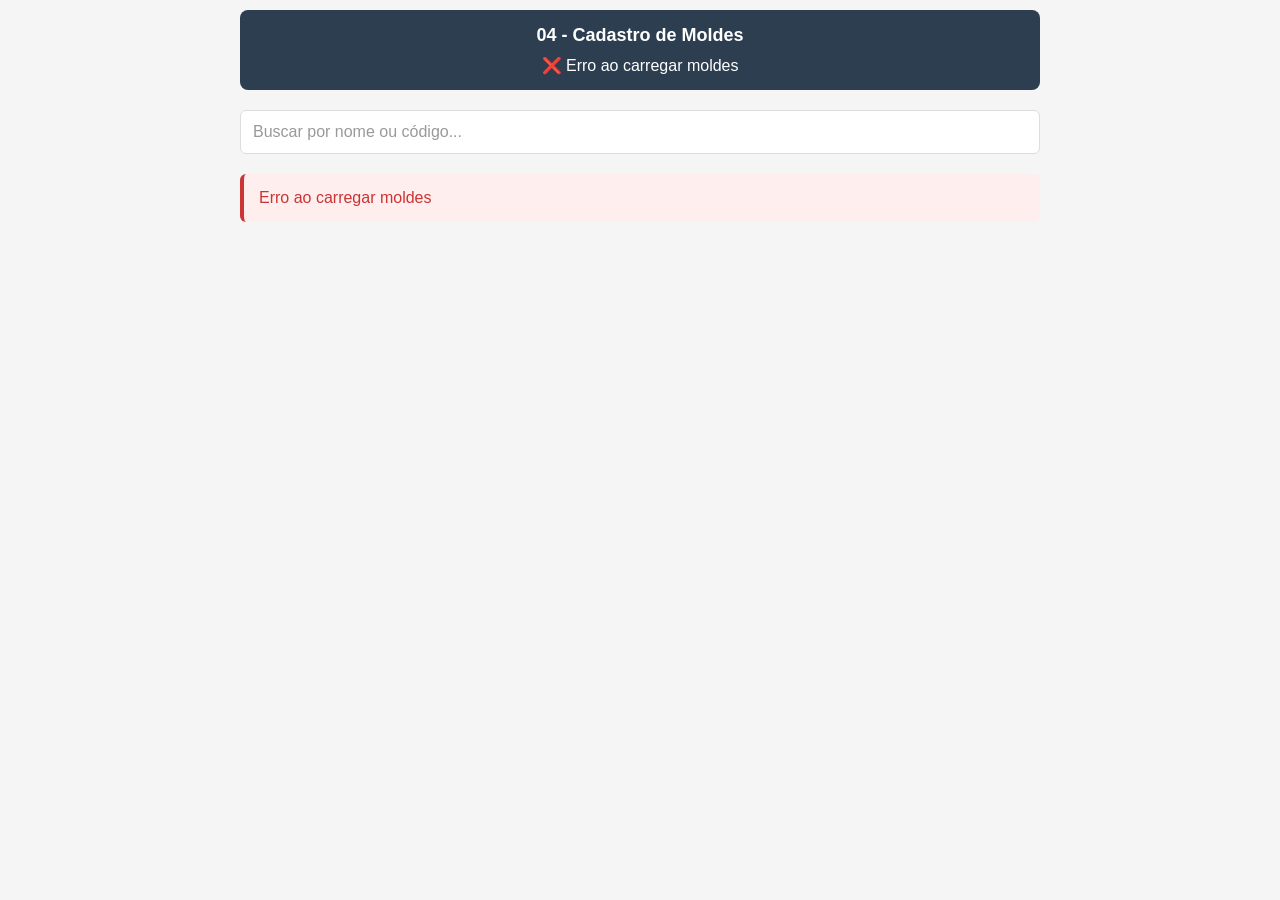
==== frontend/tela-04.html @ 71c49276 "Tela 04 adcionada e trabalhando com API" ====
<!DOCTYPE html>
<html lang="pt-BR">
<head>
    <meta charset="UTF-8">
    <meta name="viewport" content="width=device-width, initial-scale=1.0">
    <title>04 - Cadastro de Moldes</title>
    <style>
        * {
            margin: 0;
            padding: 0;
            box-sizing: border-box;
        }

        body {
            font-family: -apple-system, BlinkMacSystemFont, 'Segoe UI', Roboto, sans-serif;
            background: #f5f5f5;
            padding: 10px;
            color: #333;
        }

        .container {
            max-width: 800px;
            margin: 0 auto;
        }

        .header {
            background: #2c3e50;
            color: white;
            padding: 15px;
            border-radius: 8px;
            margin-bottom: 20px;
            text-align: center;
        }

        .header h1 {
            font-size: 18px;
            margin-bottom: 10px;
        }

        /* ===== BUSCA ===== */
        .search-box {
            margin-bottom: 20px;
        }

        .search-box input {
            width: 100%;
            padding: 12px;
            font-size: 16px;
            border: 1px solid #ddd;
            border-radius: 6px;
            background: white;
        }

        .search-box input::placeholder {
            color: #999;
        }

        /* ===== LISTA DE MOLDES ===== */
        #lista {
            display: block;
        }

        .molde-item {
            background: white;
            border-left: 4px solid #3498db;
            padding: 15px;
            margin-bottom: 10px;
            border-radius: 6px;
            cursor: pointer;
            transition: box-shadow 0.2s, background 0.2s;
            display: flex;
            justify-content: space-between;
            align-items: center;
        }

        .molde-item:active {
            background: #f9f9f9;
        }

        .molde-item.cadastrado {
            border-left-color: #27ae60;
            background: #f0fdf4;
        }

        .molde-item.nao-cadastrado {
            border-left-color: #e74c3c;
            background: #fef2f2;
        }

        .molde-info {
            flex: 1;
        }

        .molde-nome {
            font-weight: 600;
            font-size: 16px;
            margin-bottom: 4px;
        }

        .molde-codigo {
            font-size: 12px;
            color: #666;
        }

        .molde-status {
            font-size: 24px;
            margin-left: 10px;
        }

        .molde-item.cadastrado .molde-status::after {
            content: '✓';
            color: #27ae60;
        }

        .molde-item.nao-cadastrado .molde-status::after {
            content: '○';
            color: #e74c3c;
        }

        /* ===== FORMULÁRIO ===== */
        #formulario {
            display: none;
            background: white;
            padding: 20px;
            border-radius: 8px;
            box-shadow: 0 2px 10px rgba(0, 0, 0, 0.1);
        }

        #formulario.ativo {
            display: block;
        }

        #lista.oculto {
            display: none;
        }

        .form-header {
            display: flex;
            justify-content: space-between;
            align-items: center;
            margin-bottom: 20px;
            padding-bottom: 15px;
            border-bottom: 1px solid #eee;
        }

        .form-header h2 {
            font-size: 18px;
            color: #2c3e50;
        }

        .btn-voltar {
            background: none;
            border: none;
            font-size: 24px;
            cursor: pointer;
            color: #666;
        }

        .form-group {
            margin-bottom: 20px;
        }

        .form-group label {
            display: block;
            font-weight: 600;
            margin-bottom: 8px;
            color: #2c3e50;
        }

        .form-group input {
            width: 100%;
            padding: 12px;
            font-size: 16px;
            border: 1px solid #ddd;
            border-radius: 6px;
            background: #fafafa;
        }

        .form-group input:focus {
            outline: none;
            border-color: #3498db;
            background: white;
        }

        .form-actions {
            display: flex;
            gap: 10px;
            margin-top: 25px;
        }

        .btn {
            flex: 1;
            padding: 14px;
            font-size: 16px;
            border: none;
            border-radius: 6px;
            cursor: pointer;
            font-weight: 600;
            transition: background 0.2s;
        }

        .btn-salvar {
            background: #27ae60;
            color: white;
        }

        .btn-salvar:active {
            background: #229954;
        }

        .btn-cancelar {
            background: #ecf0f1;
            color: #666;
        }

        .btn-cancelar:active {
            background: #d5dbdb;
        }

        /* ===== LOADING / ERRO ===== */
        .loading {
            text-align: center;
            padding: 40px 20px;
            color: #666;
        }

        .erro {
            background: #fee;
            color: #c33;
            padding: 15px;
            border-radius: 6px;
            margin-bottom: 20px;
            border-left: 4px solid #c33;
        }

        /* ===== RESPONSIVO ===== */
        @media (min-width: 600px) {
            .molde-item {
                padding: 20px;
            }

            .form-group input {
                font-size: 16px;
            }

            .btn {
                padding: 16px;
            }
        }
    </style>
</head>
<body>
    <div class="container">
        <div class="header">
            <h1>04 - Cadastro de Moldes</h1>
            <p id="status-texto">Carregando moldes...</p>
        </div>

        <!-- BUSCA -->
        <div class="search-box">
            <input
                type="text"
                id="busca"
                placeholder="Buscar por nome ou código..."
                autocomplete="off"
            >
        </div>

        <!-- LISTA -->
        <div id="lista"></div>

        <!-- FORMULÁRIO -->
        <div id="formulario">
            <div class="form-header">
                <h2 id="form-titulo">Editar Molde</h2>
                <button class="btn-voltar" id="btn-voltar">←</button>
            </div>

            <form id="form-molde">
                <div class="form-group">
                    <label for="unidades">Unidades Disponíveis</label>
                    <input
                        type="number"
                        id="unidades"
                        name="unidades_disponiveis"
                        required
                    >
                </div>

                <div class="form-group">
                    <label for="pecas">Peças por Enchimento</label>
                    <input
                        type="number"
                        id="pecas"
                        name="pecas_por_enchimento"
                        required
                    >
                </div>

                <div class="form-group">
                    <label for="enchimentos">Enchimentos por Dia</label>
                    <input
                        type="number"
                        id="enchimentos"
                        name="enchimentos_por_dia"
                        required
                    >
                </div>

                <div class="form-actions">
                    <button type="button" class="btn btn-cancelar" id="btn-cancelar">
                        Cancelar
                    </button>
                    <button type="submit" class="btn btn-salvar">
                        Salvar
                    </button>
                </div>
            </form>
        </div>
    </div>

    <script>
        // ===== ESTADO GLOBAL =====
        let moldeLista = [];
        let moldeAtual = null;

        // ===== ELEMENTOS DO DOM =====
        const inputBusca = document.getElementById('busca');
        const divLista = document.getElementById('lista');
        const divFormulario = document.getElementById('formulario');
        const formMolde = document.getElementById('form-molde');
        const btnVoltar = document.getElementById('btn-voltar');
        const btnCancelar = document.getElementById('btn-cancelar');
        const statusTexto = document.getElementById('status-texto');

        // ===== FUNCTIONS =====

        /**
         * Carrega moldes com termo de busca (ou todos se vazio)
         */
        async function carregarMoldes(termo = '') {
            try {
                statusTexto.textContent = 'Carregando moldes...';
                const url = termo ? `/api/moldes?busca=${encodeURIComponent(termo)}` : '/api/moldes';
                const response = await fetch(url);
                if (!response.ok) throw new Error('Erro ao carregar moldes');

                moldeLista = await response.json();
                statusTexto.textContent = `${moldeLista.length} moldes carregados`;
                renderizarLista();
            } catch (erro) {
                console.error(erro);
                statusTexto.textContent = '❌ Erro ao carregar moldes';
                divLista.innerHTML = `<div class="erro">${erro.message}</div>`;
            }
        }

        /**
         * Renderiza a lista de moldes
         */
        function renderizarLista() {
            divLista.innerHTML = '';

            if (moldeLista.length === 0) {
                divLista.innerHTML = '<div class="loading">Nenhum molde encontrado</div>';
                return;
            }

            moldeLista.forEach(molde => {
                const item = document.createElement('div');
                item.className = `molde-item ${molde.cadastrado ? 'cadastrado' : 'nao-cadastrado'}`;
                item.innerHTML = `
                    <div class="molde-info">
                        <div class="molde-nome">${molde.nome}</div>
                        <div class="molde-codigo">#${molde.produto_codigo}</div>
                    </div>
                    <div class="molde-status"></div>
                `;
                item.addEventListener('click', () => abrirFormulario(molde));
                divLista.appendChild(item);
            });
        }

        /**
         * Abre o formulário para editar um molde
         */
        function abrirFormulario(molde) {
            moldeAtual = molde;

            // Preenche formulário com dados já em memória
            document.getElementById('unidades').value = molde.unidades_disponiveis || '';
            document.getElementById('pecas').value = molde.pecas_por_enchimento || '';
            document.getElementById('enchimentos').value = molde.enchimentos_por_dia || '';
            document.getElementById('form-titulo').textContent = `Editar: ${molde.nome}`;

            // Mostra/esconde
            divLista.classList.add('oculto');
            divFormulario.classList.add('ativo');
        }

        /**
         * Volta pra lista
         */
        function fecharFormulario() {
            divLista.classList.remove('oculto');
            divFormulario.classList.remove('ativo');
            moldeAtual = null;
            formMolde.reset();
        }

        /**
         * Salva o molde na API com PUT
         */
        async function salvarMolde(event) {
            event.preventDefault();

            if (!moldeAtual) return;

            try {
                const dados = {
                    unidades_disponiveis: parseInt(document.getElementById('unidades').value),
                    pecas_por_enchimento: parseInt(document.getElementById('pecas').value),
                    enchimentos_por_dia: parseInt(document.getElementById('enchimentos').value)
                };

                const response = await fetch(`/api/moldes/${moldeAtual.produto_codigo}`, {
                    method: 'PUT',
                    headers: { 'Content-Type': 'application/json' },
                    body: JSON.stringify(dados)
                });

                if (!response.ok) {
                    if (response.status === 404) {
                        throw new Error('Molde não encontrado');
                    }
                    throw new Error('Erro ao salvar molde');
                }

                const moldeAtualizado = await response.json();

                // Atualiza na lista local
                const moldeIndex = moldeLista.findIndex(m => m.produto_codigo === moldeAtual.produto_codigo);
                if (moldeIndex !== -1) {
                    moldeLista[moldeIndex] = moldeAtualizado;
                }

                fecharFormulario();
                renderizarLista();
            } catch (erro) {
                console.error(erro);
                alert('Erro ao salvar: ' + erro.message);
            }
        }

        // ===== EVENT LISTENERS =====
        inputBusca.addEventListener('input', (e) => {
            const termo = e.target.value.trim();
            carregarMoldes(termo);
        });
        formMolde.addEventListener('submit', salvarMolde);
        btnVoltar.addEventListener('click', fecharFormulario);
        btnCancelar.addEventListener('click', fecharFormulario);

        // ===== INICIALIZAÇÃO =====
        carregarMoldes();
    </script>
</body>
</html>
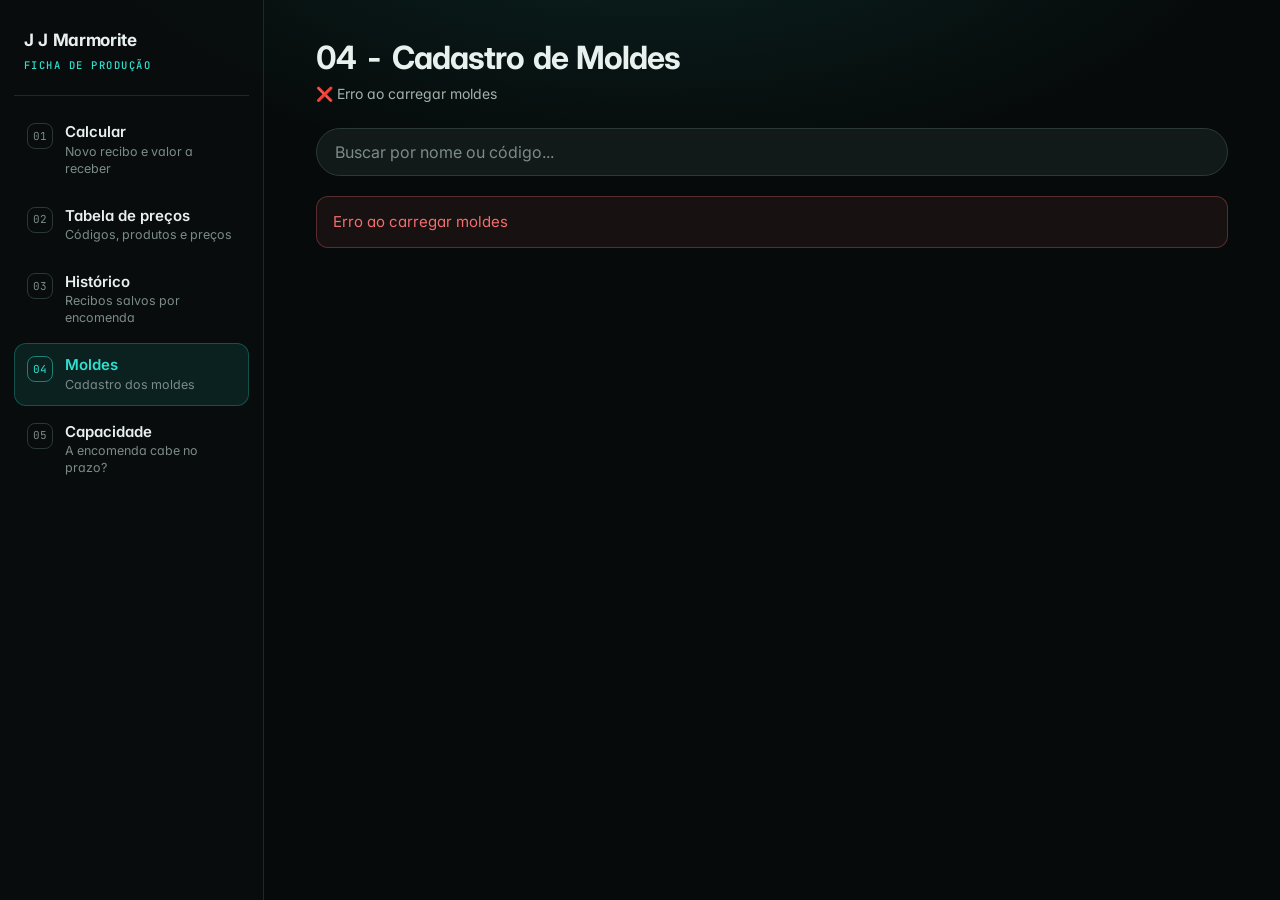
==== commit 8fd5c7b7: "Tema escuro com destaque turquesa e menu lateral Tema (style.css): - Fundo quase preto com tom verde" ====
--- a/frontend/tela-04.html
+++ b/frontend/tela-04.html
@@ -4,252 +4,21 @@
     <meta charset="UTF-8">
     <meta name="viewport" content="width=device-width, initial-scale=1.0">
     <title>04 - Cadastro de Moldes</title>
-    <style>
-        * {
-            margin: 0;
-            padding: 0;
-            box-sizing: border-box;
-        }
-
-        body {
-            font-family: -apple-system, BlinkMacSystemFont, 'Segoe UI', Roboto, sans-serif;
-            background: #f5f5f5;
-            padding: 10px;
-            color: #333;
-        }
-
-        .container {
-            max-width: 800px;
-            margin: 0 auto;
-        }
-
-        .header {
-            background: #2c3e50;
-            color: white;
-            padding: 15px;
-            border-radius: 8px;
-            margin-bottom: 20px;
-            text-align: center;
-        }
-
-        .header h1 {
-            font-size: 18px;
-            margin-bottom: 10px;
-        }
-
-        /* ===== BUSCA ===== */
-        .search-box {
-            margin-bottom: 20px;
-        }
-
-        .search-box input {
-            width: 100%;
-            padding: 12px;
-            font-size: 16px;
-            border: 1px solid #ddd;
-            border-radius: 6px;
-            background: white;
-        }
-
-        .search-box input::placeholder {
-            color: #999;
-        }
-
-        /* ===== LISTA DE MOLDES ===== */
-        #lista {
-            display: block;
-        }
-
-        .molde-item {
-            background: white;
-            border-left: 4px solid #3498db;
-            padding: 15px;
-            margin-bottom: 10px;
-            border-radius: 6px;
-            cursor: pointer;
-            transition: box-shadow 0.2s, background 0.2s;
-            display: flex;
-            justify-content: space-between;
-            align-items: center;
-        }
-
-        .molde-item:active {
-            background: #f9f9f9;
-        }
-
-        .molde-item.cadastrado {
-            border-left-color: #27ae60;
-            background: #f0fdf4;
-        }
-
-        .molde-item.nao-cadastrado {
-            border-left-color: #e74c3c;
-            background: #fef2f2;
-        }
-
-        .molde-info {
-            flex: 1;
-        }
-
-        .molde-nome {
-            font-weight: 600;
-            font-size: 16px;
-            margin-bottom: 4px;
-        }
-
-        .molde-codigo {
-            font-size: 12px;
-            color: #666;
-        }
-
-        .molde-status {
-            font-size: 24px;
-            margin-left: 10px;
-        }
-
-        .molde-item.cadastrado .molde-status::after {
-            content: '✓';
-            color: #27ae60;
-        }
-
-        .molde-item.nao-cadastrado .molde-status::after {
-            content: '○';
-            color: #e74c3c;
-        }
-
-        /* ===== FORMULÁRIO ===== */
-        #formulario {
-            display: none;
-            background: white;
-            padding: 20px;
-            border-radius: 8px;
-            box-shadow: 0 2px 10px rgba(0, 0, 0, 0.1);
-        }
-
-        #formulario.ativo {
-            display: block;
-        }
-
-        #lista.oculto {
-            display: none;
-        }
-
-        .form-header {
-            display: flex;
-            justify-content: space-between;
-            align-items: center;
-            margin-bottom: 20px;
-            padding-bottom: 15px;
-            border-bottom: 1px solid #eee;
-        }
-
-        .form-header h2 {
-            font-size: 18px;
-            color: #2c3e50;
-        }
-
-        .btn-voltar {
-            background: none;
-            border: none;
-            font-size: 24px;
-            cursor: pointer;
-            color: #666;
-        }
-
-        .form-group {
-            margin-bottom: 20px;
-        }
-
-        .form-group label {
-            display: block;
-            font-weight: 600;
-            margin-bottom: 8px;
-            color: #2c3e50;
-        }
-
-        .form-group input {
-            width: 100%;
-            padding: 12px;
-            font-size: 16px;
-            border: 1px solid #ddd;
-            border-radius: 6px;
-            background: #fafafa;
-        }
-
-        .form-group input:focus {
-            outline: none;
-            border-color: #3498db;
-            background: white;
-        }
-
-        .form-actions {
-            display: flex;
-            gap: 10px;
-            margin-top: 25px;
-        }
-
-        .btn {
-            flex: 1;
-            padding: 14px;
-            font-size: 16px;
-            border: none;
-            border-radius: 6px;
-            cursor: pointer;
-            font-weight: 600;
-            transition: background 0.2s;
-        }
-
-        .btn-salvar {
-            background: #27ae60;
-            color: white;
-        }
-
-        .btn-salvar:active {
-            background: #229954;
-        }
-
-        .btn-cancelar {
-            background: #ecf0f1;
-            color: #666;
-        }
-
-        .btn-cancelar:active {
-            background: #d5dbdb;
-        }
-
-        /* ===== LOADING / ERRO ===== */
-        .loading {
-            text-align: center;
-            padding: 40px 20px;
-            color: #666;
-        }
-
-        .erro {
-            background: #fee;
-            color: #c33;
-            padding: 15px;
-            border-radius: 6px;
-            margin-bottom: 20px;
-            border-left: 4px solid #c33;
-        }
-
-        /* ===== RESPONSIVO ===== */
-        @media (min-width: 600px) {
-            .molde-item {
-                padding: 20px;
-            }
-
-            .form-group input {
-                font-size: 16px;
-            }
-
-            .btn {
-                padding: 16px;
-            }
-        }
-    </style>
+    <link rel="stylesheet" href="css/style.css">
 </head>
 <body>
+    <nav class="sidebar" aria-label="Menu principal">
+        <div class="sidebar-brand">
+            <p class="sidebar-name">J J Marmorite</p>
+            <p class="sidebar-sub">Ficha de Produção</p>
+        </div>
+        <a class="side-link" href="/"><span class="num">01</span><span class="side-text"><span class="side-label">Calcular</span><span class="side-desc">Novo recibo e valor a receber</span></span></a>
+        <a class="side-link" href="/#produtos"><span class="num">02</span><span class="side-text"><span class="side-label">Tabela de preços</span><span class="side-desc">Códigos, produtos e preços</span></span></a>
+        <a class="side-link" href="/#historico"><span class="num">03</span><span class="side-text"><span class="side-label">Histórico</span><span class="side-desc">Recibos salvos por encomenda</span></span></a>
+        <a class="side-link active" href="/tela-04.html" aria-current="page"><span class="num">04</span><span class="side-text"><span class="side-label">Moldes</span><span class="side-desc">Cadastro dos moldes</span></span></a>
+        <a class="side-link" href="/tela-05.html"><span class="num">05</span><span class="side-text"><span class="side-label">Capacidade</span><span class="side-desc">A encomenda cabe no prazo?</span></span></a>
+    </nav>
+
     <div class="container">
         <div class="header">
             <h1>04 - Cadastro de Moldes</h1>
--- a/frontend/css/style.css
+++ b/frontend/css/style.css
@@ -0,0 +1,712 @@
+@import url('https://fonts.googleapis.com/css2?family=Inter:wght@400;500;600;700&family=JetBrains+Mono:wght@400;500&display=swap');
+
+/*
+  Tema escuro, destaque turquesa.
+  - Uma cor de destaque (--clay): botões principais, links, foco.
+  - Status separados do destaque: verde (ok), vermelho (erro / não cabe),
+    amarelo (pendente / incompleto).
+  Os nomes antigos das variáveis foram mantidos (o index.html, o app.js e o
+  <style> da tela-05 ainda os usam); só os valores mudaram.
+*/
+:root{
+  color-scheme:dark;
+
+  --stone:#060A0A;        /* fundo da página */
+  --paper:#0D1413;        /* cards */
+  --paper-2:#111A19;      /* campos, áreas elevadas */
+  --ink:#E9F1EF;          /* texto principal */
+  --ink-soft:#A3B1AE;     /* texto secundário */
+  --muted:#7C8B88;        /* legendas, códigos */
+  --line:#1E2A28;         /* borda dos cards */
+  --line-strong:#2A3936;  /* borda de campos e botões secundários */
+  --line-soft:#162020;    /* divisórias internas */
+  --wash:#141F1E;         /* hover */
+
+  --accent-rgb:47,224,207;
+  --clay:#2FE0CF;         /* destaque turquesa */
+  --clay-dark:#62EADD;    /* hover do destaque (mais claro no escuro) */
+  --on-accent:#03110F;    /* texto sobre o destaque */
+  --accent-wash:rgba(var(--accent-rgb),0.10);
+
+  --green-rgb:74,222,128;
+  --red-rgb:242,109,109;
+  --amber-rgb:245,196,81;
+  --sage:#4ADE80;         /* ok */
+  --sage-dark:#4ADE80;
+  --red:#F26D6D;          /* erro / não cabe */
+  --amber:#F5C451;        /* pendente */
+
+  --shadow:0 1px 2px rgba(0,0,0,0.35);
+
+  --font-body:'Inter', system-ui, -apple-system, 'Segoe UI', Roboto, sans-serif;
+  --font-mono:'JetBrains Mono', ui-monospace, Consolas, monospace;
+  --font-display:var(--font-body);
+
+  --radius-card:18px;
+  --radius-field:12px;
+  --radius:12px;
+  --ease:180ms ease;
+  --sidebar-w:264px;
+}
+
+*{box-sizing:border-box;}
+html,body{margin:0;padding:0;}
+body{
+  background:
+    radial-gradient(ellipse 70% 420px at 50% -120px, rgba(var(--accent-rgb),0.13), transparent 70%) no-repeat,
+    var(--stone);
+  color:var(--ink);
+  font-family:var(--font-body);
+  font-size:15px;
+  line-height:1.5;
+  font-feature-settings:'tnum' 1, 'cv11' 1;
+  -webkit-font-smoothing:antialiased;
+  min-height:100vh;
+}
+::selection{background:rgba(var(--accent-rgb),0.3); color:var(--ink);}
+a{color:var(--clay);}
+.app{position:relative; max-width:960px; margin:0 auto; padding:40px 24px 96px;}
+
+/* ===== Cabeçalho ===== */
+.header{
+  display:flex; align-items:flex-end; justify-content:space-between;
+  padding:0 0 28px; margin:0;
+  flex-wrap:wrap; gap:14px 24px;
+}
+.brand-eyebrow{
+  font-family:var(--font-mono);
+  font-size:11.5px; font-weight:500; letter-spacing:0.16em; text-transform:uppercase;
+  color:var(--clay); margin:0 0 10px;
+}
+.brand-title{
+  font-family:var(--font-display);
+  font-weight:700; font-size:36px; line-height:1.1; letter-spacing:-0.03em;
+  margin:0; color:var(--ink);
+}
+.brand-sub{font-size:15px; color:var(--ink-soft); margin:8px 0 0; max-width:56ch;}
+.stamp{
+  font-family:var(--font-mono);
+  font-size:11.5px; letter-spacing:0.08em; text-transform:uppercase;
+  color:var(--ink-soft);
+  border:1px solid var(--line-strong); border-radius:999px;
+  padding:6px 12px; white-space:nowrap;
+  background:var(--paper);
+}
+
+/* ===== Menu lateral =====
+   Desktop: coluna fixa à esquerda. Celular/tablet: barra fixa no topo. */
+.sidebar{
+  position:fixed; top:0; left:0; bottom:0; z-index:20;
+  width:var(--sidebar-w);
+  display:flex; flex-direction:column; gap:4px;
+  padding:28px 14px;
+  background:rgba(9,14,14,0.92);
+  border-right:1px solid var(--line);
+  overflow-y:auto;
+}
+.sidebar-brand{padding:0 10px 22px; margin-bottom:10px; border-bottom:1px solid var(--line);}
+.sidebar-name{margin:0; font-size:17px; font-weight:700; letter-spacing:-0.02em; color:var(--ink);}
+.sidebar-sub{
+  margin:4px 0 0; font-family:var(--font-mono); font-size:10.5px; font-weight:500;
+  letter-spacing:0.14em; text-transform:uppercase; color:var(--clay);
+}
+.side-link{
+  display:flex; align-items:flex-start; gap:12px; width:100%;
+  padding:11px 12px; margin:0;
+  font:inherit; text-align:left; text-decoration:none; color:var(--ink-soft);
+  background:transparent; border:1px solid transparent; border-radius:12px;
+  cursor:pointer;
+  transition:background var(--ease), border-color var(--ease), color var(--ease);
+}
+.side-link .num{
+  flex-shrink:0; width:26px; height:26px; margin-top:1px;
+  display:inline-flex; align-items:center; justify-content:center;
+  font-family:var(--font-mono); font-size:11px; color:var(--muted);
+  border:1px solid var(--line-strong); border-radius:8px;
+  transition:color var(--ease), border-color var(--ease);
+}
+.side-text{display:flex; flex-direction:column; min-width:0;}
+.side-label{font-size:15px; font-weight:600; line-height:1.3; color:var(--ink);}
+.side-desc{font-size:12.5px; line-height:1.35; color:var(--muted); margin-top:2px;}
+.side-link:hover{background:var(--wash);}
+.side-link:focus-visible{outline:none; box-shadow:0 0 0 2px var(--clay);}
+.side-link.active{background:var(--accent-wash); border-color:rgba(var(--accent-rgb),0.25);}
+.side-link.active .side-label{color:var(--clay);}
+.side-link.active .num{color:var(--clay); border-color:rgba(var(--accent-rgb),0.5);}
+
+@media (min-width:900px){
+  body{padding-left:var(--sidebar-w);}
+}
+@media (max-width:899px){
+  .sidebar{
+    position:sticky; bottom:auto; width:auto;
+    flex-direction:row; align-items:center; gap:6px;
+    padding:10px 16px;
+    border-right:0; border-bottom:1px solid var(--line);
+    overflow-x:auto; overflow-y:hidden; scrollbar-width:none;
+    -webkit-backdrop-filter:blur(10px); backdrop-filter:blur(10px);
+  }
+  .sidebar::-webkit-scrollbar{display:none;}
+  .sidebar-brand, .side-desc{display:none;}
+  .side-link{width:auto; flex-shrink:0; align-items:center; gap:8px; padding:8px 12px; border-radius:999px; min-height:40px;}
+  .side-link .num{width:auto; height:auto; border:0; margin:0;}
+  .side-label{font-size:14px; white-space:nowrap;}
+  .sidebar ~ .app .sel-bar{top:72px;}
+}
+
+.panel{display:none;}
+.panel.active{display:block; animation:fadein .2s ease;}
+@keyframes fadein{from{opacity:0; transform:translateY(4px);} to{opacity:1; transform:none;}}
+
+/* ===== Cards ===== */
+.card{
+  background:var(--paper);
+  border:1px solid var(--line);
+  border-radius:var(--radius-card);
+  box-shadow:var(--shadow);
+  padding:24px;
+  margin-bottom:20px;
+}
+.card h2{
+  font-family:var(--font-display);
+  font-weight:600; font-size:20px; line-height:1.25; letter-spacing:-0.02em;
+  margin:0 0 4px; color:var(--ink);
+  display:flex; align-items:center; gap:8px;
+}
+.card .hint{font-size:14px; color:var(--ink-soft); margin:0 0 20px; max-width:62ch;}
+
+/* ===== Alternador de modo ===== */
+.mode-toggle{
+  display:inline-flex; gap:4px; margin-bottom:16px; padding:4px;
+  background:var(--paper-2); border:1px solid var(--line); border-radius:999px;
+}
+.mode-btn{
+  font-family:var(--font-body);
+  font-size:13.5px; font-weight:500;
+  padding:8px 18px; border-radius:999px; border:0;
+  background:transparent; color:var(--ink-soft);
+  cursor:pointer; min-height:36px;
+  transition:color var(--ease), background var(--ease);
+}
+.mode-btn:hover{color:var(--ink);}
+.mode-btn.active{background:var(--accent-wash); color:var(--clay);}
+
+.dropzone{
+  border:1px dashed var(--line-strong);
+  border-radius:14px;
+  padding:28px 20px;
+  text-align:center;
+  background:var(--paper-2);
+  cursor:pointer;
+  transition:border-color var(--ease), background var(--ease);
+}
+.dropzone:hover, .dropzone.drag{border-color:var(--clay); background:rgba(var(--accent-rgb),0.05);}
+.dropzone .icon{display:none;}
+.dropzone .label{font-size:14.5px; color:var(--ink-soft);}
+.dropzone .label b{color:var(--clay); font-weight:600;}
+input[type=file]{display:none;}
+
+/* ===== Campos ===== */
+textarea{
+  width:100%; min-height:160px;
+  font-family:var(--font-mono); font-size:14px; line-height:1.6;
+  padding:14px; border:1px solid var(--line-strong); border-radius:var(--radius-field);
+  background:var(--paper-2); color:var(--ink);
+  resize:vertical;
+  transition:border-color var(--ease), box-shadow var(--ease);
+}
+textarea::placeholder, input::placeholder{color:var(--muted);}
+textarea:focus, input:focus, select:focus{
+  outline:none; border-color:var(--clay);
+  box-shadow:0 0 0 3px rgba(var(--accent-rgb),0.18);
+}
+
+.field-label{font-size:13px; font-weight:500; color:var(--ink-soft); margin-bottom:6px; display:block;}
+.field{margin-bottom:16px;}
+.field input[type=text], .field input[type=date]{
+  width:100%; font-size:15px; padding:11px 14px; min-height:46px;
+  border:1px solid var(--line-strong); border-radius:var(--radius-field);
+  background:var(--paper-2); font-family:var(--font-body); color:var(--ink);
+  transition:border-color var(--ease), box-shadow var(--ease);
+}
+.field input:hover{border-color:#36484A;}
+.field input[readonly]{background:var(--wash); color:var(--ink-soft);}
+
+/* ===== Botões ===== */
+.btn{
+  font-family:var(--font-body);
+  font-size:14px; font-weight:600; line-height:1.2;
+  padding:12px 22px; min-height:44px;
+  border-radius:999px; border:1px solid transparent;
+  cursor:pointer;
+  transition:background var(--ease), border-color var(--ease), color var(--ease), box-shadow var(--ease), transform var(--ease);
+}
+.btn:active{transform:translateY(1px);}
+.btn:focus-visible{outline:none; box-shadow:0 0 0 3px rgba(var(--accent-rgb),0.35);}
+.btn-primary{background:var(--clay); color:var(--on-accent); border-color:var(--clay);}
+.btn-primary:hover{background:var(--clay-dark); border-color:var(--clay-dark); box-shadow:0 0 0 4px rgba(var(--accent-rgb),0.12);}
+.btn-primary:disabled{background:var(--line-strong); border-color:var(--line-strong); color:var(--muted); box-shadow:none; cursor:not-allowed;}
+.btn-ghost{background:transparent; color:var(--ink); border-color:var(--line-strong);}
+.btn-ghost:hover{border-color:var(--clay); color:var(--clay);}
+.btn-danger{background:transparent; color:var(--red); border-color:rgba(var(--red-rgb),0.45);}
+.btn-danger:hover{background:rgba(var(--red-rgb),0.10); border-color:var(--red);}
+.btn-sm{padding:8px 14px; font-size:13px; min-height:36px;}
+.row-actions{display:flex; gap:10px; margin-top:20px; flex-wrap:wrap; align-items:center;}
+
+/* ===== Avisos ===== */
+.alert{
+  font-size:14px; line-height:1.45;
+  border-radius:var(--radius-field); padding:12px 14px; margin-top:14px;
+  display:block;
+  border:1px solid;
+}
+.panel > .alert:first-child{margin:0 0 16px;}
+.alert-warn{background:rgba(var(--amber-rgb),0.08); color:var(--amber); border-color:rgba(var(--amber-rgb),0.28);}
+.alert-error{background:rgba(var(--red-rgb),0.08); color:var(--red); border-color:rgba(var(--red-rgb),0.30);}
+.alert-ok{background:rgba(var(--green-rgb),0.07); color:var(--sage); border-color:rgba(var(--green-rgb),0.25);}
+
+/* ===== Recibo calculado ===== */
+.receipt{
+  background:var(--paper);
+  border:1px solid var(--line);
+  border-radius:var(--radius-card);
+  box-shadow:var(--shadow);
+  overflow:hidden;
+  margin-top:20px;
+}
+.perf{display:none;}
+.receipt-head{padding:22px 24px 6px;}
+.receipt-head .rtitle{
+  font-family:var(--font-mono); font-size:11px; font-weight:500; letter-spacing:0.14em;
+  text-transform:uppercase; color:var(--clay); margin:0 0 4px;
+}
+.receipt-head .rdate{font-size:14px; color:var(--ink-soft); margin:0;}
+.receipt-list{padding:8px 24px 4px;}
+.ritem{
+  display:flex; align-items:baseline; gap:10px;
+  padding:11px 0; font-size:14.5px;
+  border-bottom:1px solid var(--line-soft);
+}
+.ritem:last-child{border-bottom:0;}
+.ritem .icode{font-family:var(--font-mono); font-size:12px; color:var(--muted); flex-shrink:0; min-width:40px;}
+.ritem .iname{flex:1;}
+.ritem .ileader{flex:1; border-bottom:1px dotted var(--line-strong); margin:0 2px; transform:translateY(-4px);}
+.ritem .iqty{color:var(--ink-soft); font-size:13.5px; flex-shrink:0;}
+.ritem .ival{font-weight:600; flex-shrink:0; min-width:84px; text-align:right;}
+.ritem.missing{color:var(--red);}
+.ritem.missing .icode{color:var(--red);}
+.ritem.missing .iname{font-style:italic;}
+.btn-cadastrar-mini{
+  font-family:var(--font-body); font-size:12px; font-weight:600;
+  background:transparent; border:1px solid rgba(var(--red-rgb),0.5); color:var(--red); border-radius:999px;
+  padding:4px 10px; cursor:pointer; flex-shrink:0;
+  transition:background var(--ease);
+}
+.btn-cadastrar-mini:hover{background:rgba(var(--red-rgb),0.10);}
+
+.receipt-total{
+  display:flex; align-items:flex-end; justify-content:space-between; gap:16px; flex-wrap:wrap;
+  padding:20px 24px; margin:12px 0 0;
+  border-top:1px solid var(--line);
+  background:var(--paper-2);
+}
+.receipt-total .tlabel{
+  font-family:var(--font-mono); font-weight:500; font-size:11px;
+  letter-spacing:0.14em; text-transform:uppercase; color:var(--ink-soft);
+  padding-bottom:6px;
+}
+.receipt-total .tvalue{
+  font-weight:700; font-size:40px; line-height:1;
+  letter-spacing:-0.035em; color:var(--ink);
+}
+.receipt-foot{
+  padding:16px 24px 20px; display:flex; gap:10px; align-items:center; justify-content:flex-end; flex-wrap:wrap;
+  background:var(--paper-2);
+}
+.badge-stamp{
+  display:inline-flex; align-items:center; margin-right:auto;
+  font-family:var(--font-mono); font-size:12px; font-weight:500; letter-spacing:0.04em;
+  color:var(--ink-soft);
+  border:1px solid var(--line-strong); border-radius:999px; padding:5px 12px;
+}
+
+.toast{
+  position:fixed; left:50%; bottom:24px; transform:translateX(-50%) translateY(0);
+  background:#16211F; color:var(--ink); font-size:14px;
+  border:1px solid var(--line-strong);
+  padding:12px 20px; border-radius:999px;
+  box-shadow:0 10px 30px rgba(0,0,0,0.5);
+  z-index:100; opacity:0; pointer-events:none; transition:opacity .2s ease, transform .2s ease;
+  max-width:calc(100vw - 32px);
+}
+.toast.show{opacity:1; transform:translateX(-50%) translateY(-6px);}
+
+/* ===== Tabelas ===== */
+.search-bar{display:flex; gap:10px; margin-bottom:16px; align-items:center;}
+.search-bar input[type=text]{
+  flex:1; min-width:0; font-size:15px; padding:11px 16px; min-height:44px;
+  border:1px solid var(--line-strong); border-radius:999px;
+  background:var(--paper-2); font-family:var(--font-body); color:var(--ink);
+  transition:border-color var(--ease), box-shadow var(--ease);
+}
+table{width:100%; border-collapse:collapse; font-size:14px;}
+thead th{
+  text-align:left; font-family:var(--font-body); font-size:11px; font-weight:600;
+  letter-spacing:0.08em; text-transform:uppercase; color:var(--muted);
+  padding:12px 16px; border-bottom:1px solid var(--line);
+}
+tbody td{padding:13px 16px; border-bottom:1px solid var(--line-soft); vertical-align:middle;}
+tbody tr:last-child td{border-bottom:0;}
+tbody tr{transition:background var(--ease);}
+tbody tr:hover{background:rgba(var(--accent-rgb),0.04);}
+td.tcode{font-family:var(--font-mono); color:var(--muted); font-size:12.5px; white-space:nowrap;}
+td input[type=text], td input[type=number]{
+  width:100%; border:1px solid transparent; background:transparent;
+  font-family:inherit; font-size:14px; padding:6px 8px; border-radius:8px; color:var(--ink);
+  transition:border-color var(--ease), background var(--ease);
+}
+td input:hover{border-color:var(--line-strong);}
+td input:focus{border-color:var(--clay); background:var(--paper-2);}
+td.tprice input{font-weight:500; text-align:right;}
+.del-btn{
+  background:none; border:none; color:var(--muted); cursor:pointer; font-size:14px;
+  padding:6px 8px; border-radius:8px; transition:color var(--ease), background var(--ease);
+}
+.del-btn:hover{color:var(--red); background:rgba(var(--red-rgb),0.10);}
+.table-scroll{
+  max-height:460px; overflow:auto;
+  background:var(--paper); border:1px solid var(--line); border-radius:14px;
+  -webkit-overflow-scrolling:touch;
+}
+.table-scroll table{margin:0;}
+.table-scroll thead th{position:sticky; top:0; background:var(--paper); z-index:1;}
+
+/* ===== Histórico ===== */
+.hist-item{
+  display:flex; align-items:center; gap:14px;
+  padding:14px 12px; margin:0 -12px;
+  border:0; border-bottom:1px solid var(--line-soft); border-radius:12px;
+  background:transparent; cursor:pointer;
+  transition:background var(--ease);
+}
+.hist-item:hover{background:var(--wash);}
+.hist-item .sel-recibo{flex-shrink:0; width:18px; height:18px; accent-color:var(--clay); cursor:pointer;}
+.hist-item .hright{margin-left:auto; text-align:right;}
+.hist-item .hleft .hdate{font-family:var(--font-mono); font-size:11.5px; color:var(--muted);}
+.hist-item .hleft .hnote{font-size:15px; margin-top:2px;}
+.hist-item .hval{font-weight:600; font-size:18px; letter-spacing:-0.02em; color:var(--ink); line-height:1.25;}
+.hist-item .hqty{font-size:12.5px; color:var(--ink-soft);}
+
+/* Números de resumo: cards com rótulo em caixa alta */
+.summary-strip{
+  display:grid; grid-template-columns:repeat(auto-fit, minmax(200px, 1fr)); gap:14px;
+  margin:0 0 20px;
+}
+.summary-box{
+  min-width:0; background:var(--paper); border:1px solid var(--line); border-radius:16px;
+  padding:18px 20px; box-shadow:var(--shadow);
+}
+.summary-box .slabel{
+  font-size:11px; font-weight:600;
+  letter-spacing:0.12em; text-transform:uppercase; color:var(--muted);
+}
+.summary-box .sval{
+  font-weight:700; font-size:30px; line-height:1.1;
+  letter-spacing:-0.035em; margin-top:10px; color:var(--ink);
+  overflow-wrap:anywhere;
+}
+
+/* Grupos de encomenda no histórico (o app.js põe padding inline nos cards) */
+#historico-content .card{padding:22px 24px 20px !important;}
+.encomenda-head{
+  display:flex; align-items:baseline; justify-content:space-between; gap:12px;
+  margin-bottom:6px; padding-bottom:12px; border-bottom:1px solid var(--line);
+}
+.encomenda-title{font-weight:600; font-size:18px; line-height:1.3; letter-spacing:-0.02em; margin:0;}
+.encomenda-count{
+  font-family:var(--font-mono); font-size:11.5px; color:var(--ink-soft); white-space:nowrap;
+  border:1px solid var(--line-strong); border-radius:999px; padding:3px 10px;
+}
+.encomenda-foot{
+  display:flex; align-items:center; justify-content:space-between; gap:12px; flex-wrap:wrap;
+  margin-top:14px; padding-top:14px; border-top:1px solid var(--line);
+}
+.encomenda-foot-stats{display:flex; gap:16px; align-items:baseline; flex-wrap:wrap; font-size:14px; color:var(--ink-soft);}
+.efoot-total{font-weight:700; font-size:20px; letter-spacing:-0.02em; color:var(--ink);}
+.efoot-diarias{font-weight:600; font-size:15px; color:var(--ink-soft);}
+
+/* Diárias */
+.diarias-section{margin-top:16px;}
+.diarias-title{
+  font-size:11px; font-weight:600; color:var(--muted);
+  text-transform:uppercase; letter-spacing:0.12em; margin-bottom:8px;
+}
+.diaria-item{
+  display:flex; align-items:center; justify-content:space-between; gap:12px;
+  padding:11px 14px; margin-bottom:6px;
+  background:var(--paper-2); border:1px solid var(--line-soft); border-radius:12px;
+  cursor:pointer; transition:border-color var(--ease), background var(--ease);
+}
+.diaria-item:hover{border-color:var(--line-strong); background:var(--wash);}
+.dleft{flex:1;}
+.ddata{font-family:var(--font-mono); font-size:11.5px; color:var(--muted);}
+.dcomentario{font-size:14px; margin-top:2px; color:var(--ink);}
+.dright{text-align:right;}
+.dval{font-weight:600; font-size:15px; color:var(--ink);}
+.btn-add-diaria-wrapper{text-align:left; margin-top:10px;}
+.btn-add-diaria{font-size:13px;}
+
+.sel-bar{
+  display:flex; align-items:center; gap:10px; flex-wrap:wrap;
+  background:rgba(13,20,19,0.92); color:var(--ink);
+  border:1px solid rgba(var(--accent-rgb),0.35); border-radius:16px;
+  padding:12px 14px; margin-bottom:20px;
+  position:sticky; top:12px; z-index:5;
+  -webkit-backdrop-filter:blur(8px); backdrop-filter:blur(8px);
+  box-shadow:0 10px 30px rgba(0,0,0,0.45);
+}
+.sel-bar #sel-count{font-size:14px; font-weight:600; white-space:nowrap; color:var(--clay);}
+.sel-bar input[type=text]{
+  flex:1; min-width:160px; font-size:14px; padding:9px 14px; min-height:40px;
+  border:1px solid var(--line-strong); border-radius:999px;
+  background:var(--paper-2); color:var(--ink); font-family:var(--font-body);
+}
+
+.empty{text-align:center; padding:36px 20px; color:var(--ink-soft); font-size:14px;}
+.empty .eicon{display:none;}
+.empty .etitle{font-weight:600; font-size:17px; color:var(--ink); margin-bottom:4px;}
+.empty .esub{font-size:14px;}
+
+.spinner{
+  width:15px; height:15px; border:2px solid var(--line-strong); border-top-color:var(--clay);
+  border-radius:50%; animation:spin .7s linear infinite; display:inline-block; vertical-align:-3px; margin-right:8px;
+}
+@keyframes spin{to{transform:rotate(360deg);}}
+
+/* ===== Modal ===== */
+.modal-back{
+  position:fixed; inset:0; background:rgba(2,5,5,0.65);
+  -webkit-backdrop-filter:blur(4px); backdrop-filter:blur(4px);
+  display:flex; align-items:center; justify-content:center;
+  z-index:50; padding:16px;
+}
+.modal{
+  background:var(--paper); border:1px solid var(--line-strong); border-radius:20px;
+  padding:26px; max-width:420px; width:100%;
+  box-shadow:0 24px 60px rgba(0,0,0,0.55);
+}
+.modal h3{font-weight:600; font-size:20px; letter-spacing:-0.02em; line-height:1.3; margin:0 0 8px;}
+.modal p{font-size:14.5px; color:var(--ink-soft); margin:0 0 20px;}
+
+/* ===== Tela 05 — Capacidade =====
+   A página tem um <style> próprio carregado depois deste arquivo;
+   os seletores abaixo usam o prefixo .app para prevalecer sobre ele. */
+.app .voltar{
+  display:inline-flex; align-items:center;
+  font-family:var(--font-body); font-size:14px; font-weight:500; letter-spacing:0;
+  color:var(--ink-soft); margin-bottom:24px; text-decoration:none;
+  transition:color var(--ease);
+}
+.app .voltar:hover{color:var(--clay);}
+
+.app .filtros{gap:16px;}
+.app .filtros select, .app .filtros input[type=number]{
+  font-size:16px; padding:11px 14px; min-height:46px;
+  border:1px solid var(--line-strong); border-radius:var(--radius-field);
+  background:var(--paper-2); font-family:var(--font-body); color:var(--ink);
+  transition:border-color var(--ease), box-shadow var(--ease);
+}
+
+.app .veredito{
+  background:var(--paper); border:1px solid var(--line); border-radius:var(--radius-card);
+  box-shadow:var(--shadow); padding:22px 24px; margin:0 0 20px; color:var(--ink);
+}
+.app .veredito .v-eyebrow{
+  font-family:var(--font-mono); font-size:11px; font-weight:500; letter-spacing:0.14em;
+  color:var(--ink-soft); opacity:1; margin:0 0 8px;
+}
+.app .veredito .v-titulo{
+  font-family:var(--font-body); font-weight:700; font-size:30px; line-height:1.15; letter-spacing:-0.03em;
+}
+.app .veredito .v-sub{font-size:15px; color:var(--ink-soft); margin-top:8px; max-width:62ch;}
+.app .veredito.sim{background:rgba(var(--green-rgb),0.06); border-color:rgba(var(--green-rgb),0.35); color:var(--ink);}
+.app .veredito.sim .v-titulo{color:var(--sage);}
+.app .veredito.nao{background:rgba(var(--red-rgb),0.07); border-color:rgba(var(--red-rgb),0.40); color:var(--ink);}
+.app .veredito.nao .v-titulo{color:var(--red);}
+.app .veredito.ressalva{background:rgba(var(--amber-rgb),0.06); border-color:rgba(var(--amber-rgb),0.35); color:var(--ink);}
+.app .veredito.ressalva .v-titulo{color:var(--amber);}
+
+.app .analisados{
+  display:flex; align-items:baseline; gap:10px; flex-wrap:wrap;
+  font-size:14px; color:var(--ink-soft); margin:0 0 20px; padding:0 4px;
+}
+.app .analisados b{
+  font-family:var(--font-body); font-weight:700; font-size:34px; line-height:1;
+  letter-spacing:-0.035em; color:var(--ink);
+}
+
+.app .aviso-incompleto{
+  background:rgba(var(--amber-rgb),0.07); color:var(--ink);
+  border:1px solid rgba(var(--amber-rgb),0.35); border-radius:14px;
+  padding:16px 18px; margin:0 0 20px; font-size:14.5px; line-height:1.55;
+}
+.app .aviso-incompleto .a-titulo{
+  font-family:var(--font-body); font-weight:700; font-size:15px;
+  color:var(--amber); margin:0 0 4px;
+}
+
+#resultado .summary-box .sval{font-size:44px; line-height:1;}
+
+.app td.tnum, .app th.tnum{text-align:right; font-family:var(--font-body); white-space:nowrap;}
+.app td.tdias{font-weight:700; color:var(--ink);}
+.app td.tdias.estoura{color:var(--red);}
+
+/* ===== Tela 04 — Cadastro de moldes (página usa .container, não .app) ===== */
+.container{max-width:960px; margin:0 auto; padding:40px 24px 96px;}
+.container .header{display:block; padding:0 0 24px;}
+.container .header h1{
+  font-size:32px; font-weight:700; letter-spacing:-0.03em; line-height:1.15; margin:0 0 6px;
+}
+.container .header p{margin:0; font-size:14px; color:var(--ink-soft);}
+
+.search-box{margin-bottom:20px;}
+.search-box input{
+  width:100%; font-size:16px; padding:12px 18px; min-height:48px;
+  border:1px solid var(--line-strong); border-radius:999px;
+  background:var(--paper-2); color:var(--ink); font-family:var(--font-body);
+  transition:border-color var(--ease), box-shadow var(--ease);
+}
+
+#lista{display:block;}
+#lista.oculto{display:none;}
+
+.molde-item{
+  display:flex; justify-content:space-between; align-items:center; gap:12px;
+  background:var(--paper); border:1px solid var(--line); border-radius:14px;
+  padding:16px 18px; margin-bottom:10px; cursor:pointer;
+  transition:border-color var(--ease), background var(--ease);
+}
+.molde-item:hover{border-color:var(--line-strong); background:var(--wash);}
+.molde-item:active{background:var(--paper-2);}
+.molde-info{flex:1; min-width:0;}
+.molde-nome{font-weight:600; font-size:15.5px; margin-bottom:2px;}
+.molde-codigo{font-family:var(--font-mono); font-size:12px; color:var(--muted);}
+.molde-status{
+  flex-shrink:0; width:30px; height:30px; border-radius:999px; border:1px solid;
+  display:inline-flex; align-items:center; justify-content:center;
+  font-size:14px; font-weight:700; line-height:1;
+}
+.molde-item.cadastrado .molde-status{color:var(--sage); border-color:rgba(var(--green-rgb),0.35); background:rgba(var(--green-rgb),0.08);}
+.molde-item.cadastrado .molde-status::after{content:'✓';}
+.molde-item.nao-cadastrado .molde-status{color:var(--amber); border-color:rgba(var(--amber-rgb),0.35); background:rgba(var(--amber-rgb),0.08);}
+.molde-item.nao-cadastrado .molde-status::after{content:'○';}
+
+#formulario{
+  display:none;
+  background:var(--paper); border:1px solid var(--line); border-radius:var(--radius-card);
+  box-shadow:var(--shadow); padding:24px;
+}
+#formulario.ativo{display:block;}
+.form-header{
+  display:flex; justify-content:space-between; align-items:center; gap:12px;
+  margin-bottom:20px; padding-bottom:16px; border-bottom:1px solid var(--line);
+}
+.form-header h2{font-size:20px; font-weight:600; letter-spacing:-0.02em; margin:0;}
+.btn-voltar{
+  flex-shrink:0; width:40px; height:40px; border-radius:999px;
+  background:transparent; border:1px solid var(--line-strong); color:var(--ink-soft);
+  font-size:18px; cursor:pointer; transition:border-color var(--ease), color var(--ease);
+}
+.btn-voltar:hover{border-color:var(--clay); color:var(--clay);}
+.form-group{margin-bottom:18px;}
+.form-group label{display:block; font-size:13px; font-weight:500; color:var(--ink-soft); margin-bottom:6px;}
+.form-group input{
+  width:100%; font-size:16px; padding:11px 14px; min-height:46px;
+  border:1px solid var(--line-strong); border-radius:var(--radius-field);
+  background:var(--paper-2); color:var(--ink); font-family:var(--font-body);
+  transition:border-color var(--ease), box-shadow var(--ease);
+}
+.form-actions{display:flex; gap:10px; margin-top:24px;}
+.form-actions .btn{flex:1;}
+.btn-salvar{background:var(--clay); color:var(--on-accent); border-color:var(--clay);}
+.btn-salvar:hover{background:var(--clay-dark); border-color:var(--clay-dark); box-shadow:0 0 0 4px rgba(var(--accent-rgb),0.12);}
+.btn-cancelar{background:transparent; color:var(--ink); border-color:var(--line-strong);}
+.btn-cancelar:hover{border-color:var(--clay); color:var(--clay);}
+
+.loading{text-align:center; padding:40px 20px; color:var(--ink-soft);}
+.erro{
+  background:rgba(var(--red-rgb),0.08); color:var(--red);
+  border:1px solid rgba(var(--red-rgb),0.30); border-radius:var(--radius-field);
+  padding:14px 16px; margin-bottom:20px;
+}
+
+/* ===== Celular ===== */
+@media (max-width:560px){
+  .app, .container{padding:24px 16px 72px;}
+  .brand-title{font-size:28px;}
+  .brand-sub{font-size:14px;}
+  .header{padding-bottom:22px;}
+  .container .header h1{font-size:26px;}
+
+
+  .card, #historico-content .card{padding:18px 16px !important;}
+  .card h2{font-size:18px;}
+
+  .mode-toggle{display:flex;}
+  .mode-btn{flex:1; padding:8px 10px;}
+
+  .field input[type=text], .field input[type=date],
+  .search-bar input[type=text], textarea, td input[type=text]{font-size:16px;}
+
+  .receipt-head{padding:18px 16px 4px;}
+  .receipt-list{padding:6px 16px 4px;}
+  .receipt-total{padding:16px;}
+  .receipt-total .tvalue{font-size:32px;}
+  .receipt-foot{padding:14px 16px 18px;}
+  .ritem{flex-wrap:wrap;}
+  .ritem .ileader{display:none;}
+  .ritem .iname{flex:1 1 60%;}
+
+  /* tabelas largas rolam dentro do próprio container */
+  .table-scroll td, .table-scroll th{white-space:nowrap;}
+  thead th, tbody td{padding:11px 12px;}
+
+  /* números de resumo: rótulo à esquerda, número à direita */
+  .summary-strip{grid-template-columns:1fr; gap:10px;}
+  .summary-box{display:flex; align-items:baseline; justify-content:space-between; gap:12px; padding:14px 16px;}
+  .summary-box .sval{font-size:24px; margin-top:0; text-align:right;}
+  #resultado .summary-box .sval{font-size:30px;}
+
+  .hist-item{padding:12px 8px; margin:0 -8px; gap:10px;}
+  .hist-item .hval{font-size:16px;}
+
+  .app .veredito{padding:18px 16px;}
+  .app .veredito .v-titulo{font-size:24px;}
+  .app .analisados b{font-size:30px;}
+
+  .molde-item{padding:14px;}
+  #formulario{padding:18px 16px;}
+}
+
+/* Área de recibos montada pelo app.js para imprimir: só aparece no papel */
+@media screen{
+  .print-area-hidden{display:none !important;}
+}
+
+/* ===== Impressão: fundo branco, sem decoração ===== */
+@media print{
+  :root{color-scheme:light;}
+  *{box-shadow:none !important; text-shadow:none !important; -webkit-backdrop-filter:none !important; backdrop-filter:none !important;}
+  body{background:#fff !important; color:#000; margin:0; padding:0;}
+  .card, .receipt, .summary-box, .veredito, .aviso-incompleto, .table-scroll, .molde-item, #formulario,
+  .alert, .diaria-item, thead th, .receipt-total, .receipt-foot{
+    background:#fff !important; color:#000 !important; border-color:#ccc !important;
+  }
+  .card *, .receipt *, .summary-box *, .veredito *, .table-scroll *{color:#000 !important;}
+  .table-scroll{max-height:none; overflow:visible;}
+  .sidebar, .btn, .btn-sm, .voltar, .sel-bar, .row-actions, .search-bar, .search-box,
+  .toast, .modal-back, .btn-voltar, .form-actions, .filtros{display:none !important;}
+  /* no index, a impressão mostra só os recibos selecionados (montados pelo app.js) */
+  .app:has(#panel-calc){display:none;}
+  [id^="print-area-"]{display:block !important;}
+}
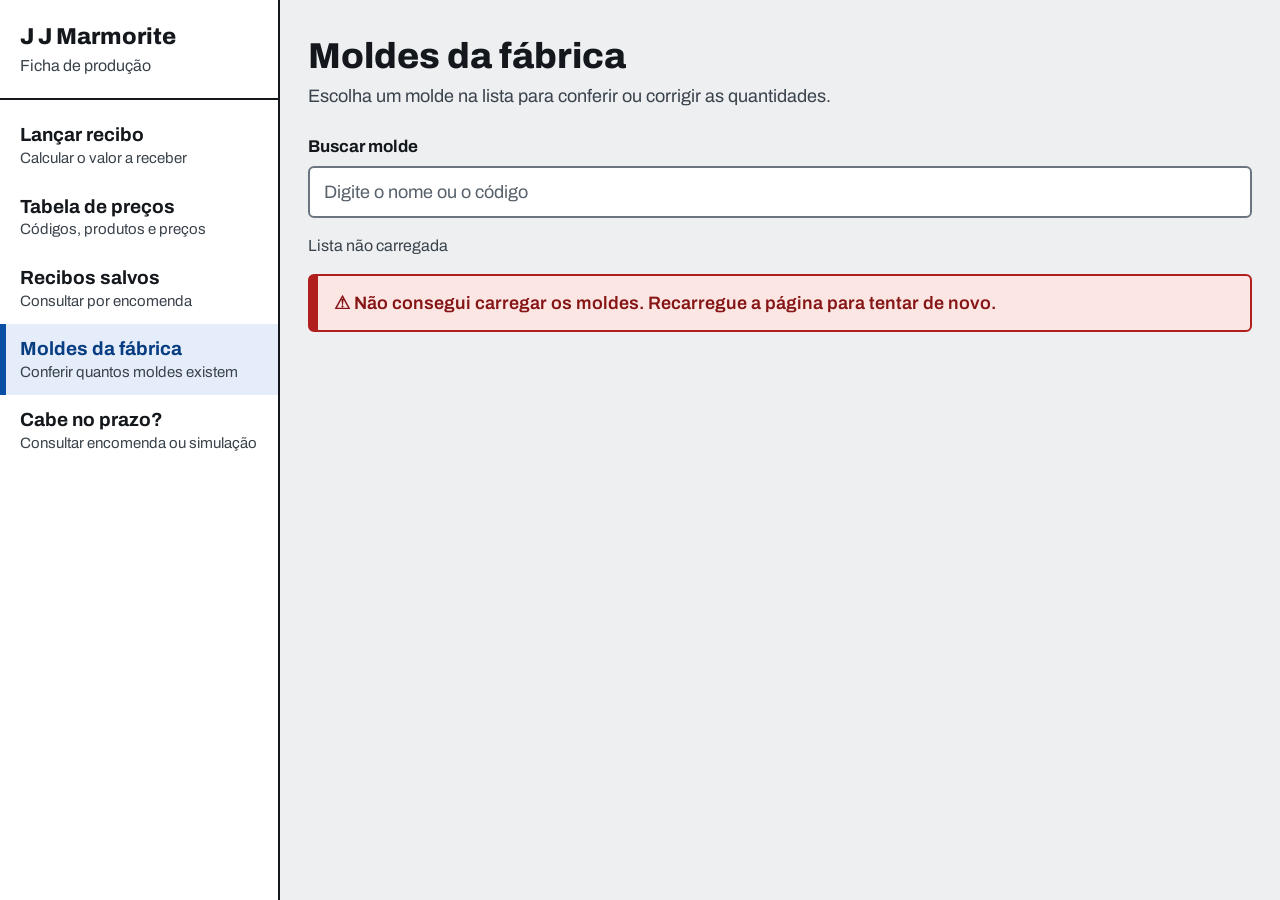
==== commit a76b8613: "feat(frontend): redesenho visual, menu mobile e impressão Tema claro com letra grande e cores de sig" ====
--- a/frontend/tela-04.html
+++ b/frontend/tela-04.html
@@ -3,37 +3,46 @@
 <head>
     <meta charset="UTF-8">
     <meta name="viewport" content="width=device-width, initial-scale=1.0">
-    <title>04 - Cadastro de Moldes</title>
+    <title>Moldes da fábrica — J J Marmorite</title>
     <link rel="stylesheet" href="css/style.css">
 </head>
 <body>
-    <nav class="sidebar" aria-label="Menu principal">
-        <div class="sidebar-brand">
-            <p class="sidebar-name">J J Marmorite</p>
-            <p class="sidebar-sub">Ficha de Produção</p>
+<nav class="sidebar" aria-label="Menu principal">
+  <div class="sidebar-top">
+    <div class="sidebar-brand">
+      <p class="sidebar-name">J J Marmorite</p>
+      <p class="sidebar-sub">Ficha de produção</p>
+    </div>
+    <button type="button" class="menu-toggle" id="menu-toggle" aria-expanded="false" aria-controls="menu-links">Menu</button>
+  </div>
+  <div class="menu-links" id="menu-links">
+    <a class="side-link" href="/"><span class="side-label">Lançar recibo</span><span class="side-desc">Calcular o valor a receber</span></a>
+    <a class="side-link" href="/#produtos"><span class="side-label">Tabela de preços</span><span class="side-desc">Códigos, produtos e preços</span></a>
+    <a class="side-link" href="/#historico"><span class="side-label">Recibos salvos</span><span class="side-desc">Consultar por encomenda</span></a>
+    <a class="side-link active" href="/tela-04.html" aria-current="page"><span class="side-label">Moldes da fábrica</span><span class="side-desc">Conferir quantos moldes existem</span></a>
+    <a class="side-link" href="/tela-05.html"><span class="side-label">Cabe no prazo?</span><span class="side-desc">Consultar encomenda ou simulação</span></a>
+  </div>
+</nav>
+
+    <div class="container">
+        <div class="page-head">
+            <h1>Moldes da fábrica</h1>
+            <p>Escolha um molde na lista para conferir ou corrigir as quantidades.</p>
         </div>
-        <a class="side-link" href="/"><span class="num">01</span><span class="side-text"><span class="side-label">Calcular</span><span class="side-desc">Novo recibo e valor a receber</span></span></a>
-        <a class="side-link" href="/#produtos"><span class="num">02</span><span class="side-text"><span class="side-label">Tabela de preços</span><span class="side-desc">Códigos, produtos e preços</span></span></a>
-        <a class="side-link" href="/#historico"><span class="num">03</span><span class="side-text"><span class="side-label">Histórico</span><span class="side-desc">Recibos salvos por encomenda</span></span></a>
-        <a class="side-link active" href="/tela-04.html" aria-current="page"><span class="num">04</span><span class="side-text"><span class="side-label">Moldes</span><span class="side-desc">Cadastro dos moldes</span></span></a>
-        <a class="side-link" href="/tela-05.html"><span class="num">05</span><span class="side-text"><span class="side-label">Capacidade</span><span class="side-desc">A encomenda cabe no prazo?</span></span></a>
-    </nav>
-
-    <div class="container">
-        <div class="header">
-            <h1>04 - Cadastro de Moldes</h1>
-            <p id="status-texto">Carregando moldes...</p>
-        </div>
 
         <!-- BUSCA -->
-        <div class="search-box">
+        <div class="search-box field">
+            <label class="field-label" for="busca">Buscar molde</label>
             <input
                 type="text"
                 id="busca"
-                placeholder="Buscar por nome ou código..."
+                placeholder="Digite o nome ou o código"
                 autocomplete="off"
             >
+            <p class="contagem" id="status-texto" role="status">Carregando moldes...</p>
         </div>
+
+        <div id="msg-moldes"></div>
 
         <!-- LISTA -->
         <div id="lista"></div>
@@ -42,12 +51,12 @@
         <div id="formulario">
             <div class="form-header">
                 <h2 id="form-titulo">Editar Molde</h2>
-                <button class="btn-voltar" id="btn-voltar">←</button>
+                <button class="btn-voltar" id="btn-voltar">← Voltar à lista</button>
             </div>
 
             <form id="form-molde">
                 <div class="form-group">
-                    <label for="unidades">Unidades Disponíveis</label>
+                    <label for="unidades">Unidades disponíveis</label>
                     <input
                         type="number"
                         id="unidades"
@@ -57,7 +66,7 @@
                 </div>
 
                 <div class="form-group">
-                    <label for="pecas">Peças por Enchimento</label>
+                    <label for="pecas">Peças por enchimento</label>
                     <input
                         type="number"
                         id="pecas"
@@ -67,7 +76,7 @@
                 </div>
 
                 <div class="form-group">
-                    <label for="enchimentos">Enchimentos por Dia</label>
+                    <label for="enchimentos">Enchimentos por dia</label>
                     <input
                         type="number"
                         id="enchimentos"
@@ -81,13 +90,14 @@
                         Cancelar
                     </button>
                     <button type="submit" class="btn btn-salvar">
-                        Salvar
+                        Salvar molde
                     </button>
                 </div>
             </form>
         </div>
     </div>
 
+    <script src="js/menu.js"></script>
     <script>
         // ===== ESTADO GLOBAL =====
         let moldeLista = [];
@@ -101,8 +111,18 @@
         const btnVoltar = document.getElementById('btn-voltar');
         const btnCancelar = document.getElementById('btn-cancelar');
         const statusTexto = document.getElementById('status-texto');
+        const msgMoldes = document.getElementById('msg-moldes');
 
         // ===== FUNCTIONS =====
+
+        function mostrarMensagem(classe, texto) {
+            const aviso = document.createElement('div');
+            aviso.className = `alert ${classe}`;
+            aviso.setAttribute('role', 'alert');
+            aviso.textContent = texto;
+            msgMoldes.replaceChildren(aviso);
+            aviso.scrollIntoView({ block: 'center' });
+        }
 
         /**
          * Carrega moldes com termo de busca (ou todos se vazio)
@@ -115,12 +135,12 @@
                 if (!response.ok) throw new Error('Erro ao carregar moldes');
 
                 moldeLista = await response.json();
-                statusTexto.textContent = `${moldeLista.length} moldes carregados`;
+                statusTexto.textContent = `${moldeLista.length} moldes na lista`;
                 renderizarLista();
             } catch (erro) {
                 console.error(erro);
-                statusTexto.textContent = '❌ Erro ao carregar moldes';
-                divLista.innerHTML = `<div class="erro">${erro.message}</div>`;
+                statusTexto.textContent = 'Lista não carregada';
+                divLista.innerHTML = `<div class="erro">⚠ Não consegui carregar os moldes. Recarregue a página para tentar de novo.</div>`;
             }
         }
 
@@ -138,12 +158,19 @@
             moldeLista.forEach(molde => {
                 const item = document.createElement('div');
                 item.className = `molde-item ${molde.cadastrado ? 'cadastrado' : 'nao-cadastrado'}`;
+                const capacidade = Number(molde.unidades_disponiveis) * Number(molde.pecas_por_enchimento) * Number(molde.enchimentos_por_dia);
+                let selo = '<span class="selo selo-aviso">Não conferido</span>';
+                if (molde.cadastrado) {
+                    selo = capacidade > 0
+                        ? '<span class="selo selo-ok">Conferido</span>'
+                        : '<span class="selo selo-erro">Em falta</span>';
+                }
                 item.innerHTML = `
                     <div class="molde-info">
                         <div class="molde-nome">${molde.nome}</div>
                         <div class="molde-codigo">#${molde.produto_codigo}</div>
                     </div>
-                    <div class="molde-status"></div>
+                    <div class="molde-status">${selo}<span class="item-acao">Editar</span></div>
                 `;
                 item.addEventListener('click', () => abrirFormulario(molde));
                 divLista.appendChild(item);
@@ -155,6 +182,7 @@
          */
         function abrirFormulario(molde) {
             moldeAtual = molde;
+            msgMoldes.innerHTML = '';
 
             // Preenche formulário com dados já em memória
             document.getElementById('unidades').value = molde.unidades_disponiveis || '';
@@ -178,49 +206,65 @@
         }
 
         /**
-         * Salva o molde na API com PUT
-         */
-        async function salvarMolde(event) {
-            event.preventDefault();
-
-            if (!moldeAtual) return;
-
-            try {
-                const dados = {
-                    unidades_disponiveis: parseInt(document.getElementById('unidades').value),
-                    pecas_por_enchimento: parseInt(document.getElementById('pecas').value),
-                    enchimentos_por_dia: parseInt(document.getElementById('enchimentos').value)
-                };
-
-                const response = await fetch(`/api/moldes/${moldeAtual.produto_codigo}`, {
-                    method: 'PUT',
-                    headers: { 'Content-Type': 'application/json' },
-                    body: JSON.stringify(dados)
-                });
-
-                if (!response.ok) {
-                    if (response.status === 404) {
-                        throw new Error('Molde não encontrado');
-                    }
-                    throw new Error('Erro ao salvar molde');
-                }
-
-                const moldeAtualizado = await response.json();
-
-                // Atualiza na lista local
-                const moldeIndex = moldeLista.findIndex(m => m.produto_codigo === moldeAtual.produto_codigo);
-                if (moldeIndex !== -1) {
-                    moldeLista[moldeIndex] = moldeAtualizado;
-                }
-
-                fecharFormulario();
-                renderizarLista();
-            } catch (erro) {
-                console.error(erro);
-                alert('Erro ao salvar: ' + erro.message);
-            }
-        }
-
+ * Salva o molde na API com PUT
+ */
+async function salvarMolde(event) {
+    event.preventDefault();
+
+    if (!moldeAtual) return;
+    const molde = moldeAtual;   // ← ADICIONA esta linha (snapshot)
+
+    try {
+        // (1) Garante a senha ANTES de qualquer requisição
+        let senha = sessionStorage.getItem('senha_moldes');
+        if (!senha) {
+            senha = prompt('Senha do setor:');
+            if (!senha) return;
+            sessionStorage.setItem('senha_moldes', senha);
+        }
+
+        const dados = {
+            unidades_disponiveis: parseInt(document.getElementById('unidades').value),
+            pecas_por_enchimento: parseInt(document.getElementById('pecas').value),
+            enchimentos_por_dia: parseInt(document.getElementById('enchimentos').value)
+        };
+
+        const response = await fetch(`/api/moldes/${molde.produto_codigo}`, {   // ← TROCA moldeAtual por molde
+            method: 'PUT',
+            headers: {
+                'Content-Type': 'application/json',
+                'X-Senha': senha
+            },
+            body: JSON.stringify(dados)
+        });
+
+        if (!response.ok) {
+            if (response.status === 401) {
+                throw new Error('Senha incorreta. Feche esta aba e abra a tela de novo para digitar a senha outra vez.');
+            }
+            if (response.status === 404) {
+                throw new Error('Molde não encontrado.');
+            }
+            throw new Error('O molde não foi salvo. Tente de novo.');
+        }
+
+        const moldeAtualizado = await response.json();
+
+        const moldeIndex = moldeLista.findIndex(
+            m => m.produto_codigo === molde.produto_codigo    // ← TROCA moldeAtual por molde
+        );
+        if (moldeIndex !== -1) {
+            moldeLista[moldeIndex] = moldeAtualizado;
+        }
+
+            fecharFormulario();
+            renderizarLista();
+            mostrarMensagem('alert-ok', `✓ Molde salvo: ${moldeAtualizado.nome}.`);
+        } catch (erro) {
+            console.error(erro);
+            mostrarMensagem('alert-error', `⚠ ${erro.message}`);
+        }
+    }
         // ===== EVENT LISTENERS =====
         inputBusca.addEventListener('input', (e) => {
             const termo = e.target.value.trim();
--- a/frontend/css/style.css
+++ b/frontend/css/style.css
@@ -1,712 +1,723 @@
-@import url('https://fonts.googleapis.com/css2?family=Inter:wght@400;500;600;700&family=JetBrains+Mono:wght@400;500&display=swap');
+@import url('https://fonts.googleapis.com/css2?family=Archivo:wght@400;500;600;700;800&display=swap');
 
 /*
-  Tema escuro, destaque turquesa.
-  - Uma cor de destaque (--clay): botões principais, links, foco.
-  - Status separados do destaque: verde (ok), vermelho (erro / não cabe),
-    amarelo (pendente / incompleto).
-  Os nomes antigos das variáveis foram mantidos (o index.html, o app.js e o
-  <style> da tela-05 ainda os usam); só os valores mudaram.
+  Tema claro de fábrica. Cada cor tem um único significado em todas as telas:
+  azul = ação principal, verde = confirmado ou cabe no prazo,
+  vermelho = erro, não cabe ou molde em falta, amarelo = aviso ou dado incompleto.
+  Status sempre leva texto junto: a cor nunca é a única informação.
 */
 :root{
-  color-scheme:dark;
-
-  --stone:#060A0A;        /* fundo da página */
-  --paper:#0D1413;        /* cards */
-  --paper-2:#111A19;      /* campos, áreas elevadas */
-  --ink:#E9F1EF;          /* texto principal */
-  --ink-soft:#A3B1AE;     /* texto secundário */
-  --muted:#7C8B88;        /* legendas, códigos */
-  --line:#1E2A28;         /* borda dos cards */
-  --line-strong:#2A3936;  /* borda de campos e botões secundários */
-  --line-soft:#162020;    /* divisórias internas */
-  --wash:#141F1E;         /* hover */
-
-  --accent-rgb:47,224,207;
-  --clay:#2FE0CF;         /* destaque turquesa */
-  --clay-dark:#62EADD;    /* hover do destaque (mais claro no escuro) */
-  --on-accent:#03110F;    /* texto sobre o destaque */
-  --accent-wash:rgba(var(--accent-rgb),0.10);
-
-  --green-rgb:74,222,128;
-  --red-rgb:242,109,109;
-  --amber-rgb:245,196,81;
-  --sage:#4ADE80;         /* ok */
-  --sage-dark:#4ADE80;
-  --red:#F26D6D;          /* erro / não cabe */
-  --amber:#F5C451;        /* pendente */
-
-  --shadow:0 1px 2px rgba(0,0,0,0.35);
-
-  --font-body:'Inter', system-ui, -apple-system, 'Segoe UI', Roboto, sans-serif;
-  --font-mono:'JetBrains Mono', ui-monospace, Consolas, monospace;
-  --font-display:var(--font-body);
-
-  --radius-card:18px;
-  --radius-field:12px;
-  --radius:12px;
-  --ease:180ms ease;
-  --sidebar-w:264px;
+  color-scheme:light;
+
+  --stone:#EDEFF1;
+  --paper:#FFFFFF;
+  --paper-2:#F6F7F8;
+  --ink:#14181C;
+  --ink-soft:#3A424B;
+  --muted:#56606A;
+  --line:#C4CAD0;
+  --line-strong:#6B7580;
+  --line-soft:#DDE1E5;
+
+  --acao:#0A4FA6;
+  --acao-escuro:#083D82;
+  --acao-claro:#E4EDF9;
+
+  --ok:#136B2C;
+  --ok-claro:#E2F3E6;
+  --erro:#B01E1E;
+  --erro-claro:#FBE6E4;
+  --aviso:#5F3F00;
+  --aviso-borda:#B88600;
+  --aviso-claro:#FFF1C2;
+  --aviso-forte:#FFC83D;
+
+  --font-body:'Archivo', Arial, 'Helvetica Neue', sans-serif;
+  --radius:6px;
+  --sidebar-w:280px;
 }
 
 *{box-sizing:border-box;}
-html,body{margin:0;padding:0;}
+[hidden]{display:none !important;}
+html,body{margin:0; padding:0;}
 body{
-  background:
-    radial-gradient(ellipse 70% 420px at 50% -120px, rgba(var(--accent-rgb),0.13), transparent 70%) no-repeat,
-    var(--stone);
+  background:var(--stone);
   color:var(--ink);
   font-family:var(--font-body);
-  font-size:15px;
+  font-size:18px;
   line-height:1.5;
-  font-feature-settings:'tnum' 1, 'cv11' 1;
-  -webkit-font-smoothing:antialiased;
+  font-variant-numeric:tabular-nums;
   min-height:100vh;
 }
-::selection{background:rgba(var(--accent-rgb),0.3); color:var(--ink);}
-a{color:var(--clay);}
-.app{position:relative; max-width:960px; margin:0 auto; padding:40px 24px 96px;}
-
-/* ===== Cabeçalho ===== */
-.header{
-  display:flex; align-items:flex-end; justify-content:space-between;
-  padding:0 0 28px; margin:0;
-  flex-wrap:wrap; gap:14px 24px;
-}
-.brand-eyebrow{
-  font-family:var(--font-mono);
-  font-size:11.5px; font-weight:500; letter-spacing:0.16em; text-transform:uppercase;
-  color:var(--clay); margin:0 0 10px;
-}
-.brand-title{
-  font-family:var(--font-display);
-  font-weight:700; font-size:36px; line-height:1.1; letter-spacing:-0.03em;
-  margin:0; color:var(--ink);
-}
-.brand-sub{font-size:15px; color:var(--ink-soft); margin:8px 0 0; max-width:56ch;}
-.stamp{
-  font-family:var(--font-mono);
-  font-size:11.5px; letter-spacing:0.08em; text-transform:uppercase;
-  color:var(--ink-soft);
-  border:1px solid var(--line-strong); border-radius:999px;
-  padding:6px 12px; white-space:nowrap;
-  background:var(--paper);
-}
-
-/* ===== Menu lateral =====
-   Desktop: coluna fixa à esquerda. Celular/tablet: barra fixa no topo. */
+a{color:var(--acao);}
+h1,h2,h3,p{overflow-wrap:break-word;}
+:focus-visible{outline:3px solid var(--acao); outline-offset:2px;}
+
+.app, .container{max-width:1040px; margin:0 auto; padding:36px 28px 96px;}
+.so-impressao{display:none;}
+
+/* ===== Título de cada tela ===== */
+.page-head{margin:0 0 24px;}
+.page-head h1{
+  font-size:36px; font-weight:800; line-height:1.15;
+  margin:0 0 6px; color:var(--ink);
+}
+.page-head p{font-size:18px; color:var(--ink-soft); margin:0; max-width:64ch;}
+
+/* ===== Menu ===== */
 .sidebar{
   position:fixed; top:0; left:0; bottom:0; z-index:20;
   width:var(--sidebar-w);
-  display:flex; flex-direction:column; gap:4px;
-  padding:28px 14px;
-  background:rgba(9,14,14,0.92);
-  border-right:1px solid var(--line);
+  display:flex; flex-direction:column;
+  background:var(--paper);
+  border-right:2px solid var(--ink);
   overflow-y:auto;
 }
-.sidebar-brand{padding:0 10px 22px; margin-bottom:10px; border-bottom:1px solid var(--line);}
-.sidebar-name{margin:0; font-size:17px; font-weight:700; letter-spacing:-0.02em; color:var(--ink);}
-.sidebar-sub{
-  margin:4px 0 0; font-family:var(--font-mono); font-size:10.5px; font-weight:500;
-  letter-spacing:0.14em; text-transform:uppercase; color:var(--clay);
-}
+.sidebar-top{padding:24px 20px 20px; border-bottom:2px solid var(--ink);}
+.sidebar-name{margin:0; font-size:23px; font-weight:800; line-height:1.15; color:var(--ink);}
+.sidebar-sub{margin:4px 0 0; font-size:16px; color:var(--ink-soft);}
+.stamp{margin:8px 0 0; font-size:15px; color:var(--muted);}
+.menu-toggle{display:none;}
+.menu-links{display:flex; flex-direction:column; padding:10px 0;}
 .side-link{
-  display:flex; align-items:flex-start; gap:12px; width:100%;
-  padding:11px 12px; margin:0;
-  font:inherit; text-align:left; text-decoration:none; color:var(--ink-soft);
-  background:transparent; border:1px solid transparent; border-radius:12px;
-  cursor:pointer;
-  transition:background var(--ease), border-color var(--ease), color var(--ease);
-}
-.side-link .num{
-  flex-shrink:0; width:26px; height:26px; margin-top:1px;
-  display:inline-flex; align-items:center; justify-content:center;
-  font-family:var(--font-mono); font-size:11px; color:var(--muted);
-  border:1px solid var(--line-strong); border-radius:8px;
-  transition:color var(--ease), border-color var(--ease);
-}
-.side-text{display:flex; flex-direction:column; min-width:0;}
-.side-label{font-size:15px; font-weight:600; line-height:1.3; color:var(--ink);}
-.side-desc{font-size:12.5px; line-height:1.35; color:var(--muted); margin-top:2px;}
-.side-link:hover{background:var(--wash);}
-.side-link:focus-visible{outline:none; box-shadow:0 0 0 2px var(--clay);}
-.side-link.active{background:var(--accent-wash); border-color:rgba(var(--accent-rgb),0.25);}
-.side-link.active .side-label{color:var(--clay);}
-.side-link.active .num{color:var(--clay); border-color:rgba(var(--accent-rgb),0.5);}
+  display:block; width:100%;
+  padding:13px 20px 13px 14px; margin:0;
+  font:inherit; text-align:left; text-decoration:none; color:var(--ink);
+  background:transparent;
+  border:0; border-left:6px solid transparent;
+  cursor:pointer;
+}
+.side-label{display:block; font-size:19px; font-weight:700; line-height:1.25;}
+.side-desc{display:block; font-size:15px; line-height:1.3; color:var(--ink-soft); margin-top:2px;}
+.side-link:hover{background:var(--paper-2);}
+.side-link:focus-visible{outline-offset:-3px;}
+.side-link.active{background:var(--acao-claro); border-left-color:var(--acao);}
+.side-link.active .side-label{color:var(--acao-escuro);}
 
 @media (min-width:900px){
   body{padding-left:var(--sidebar-w);}
 }
 @media (max-width:899px){
   .sidebar{
-    position:sticky; bottom:auto; width:auto;
-    flex-direction:row; align-items:center; gap:6px;
-    padding:10px 16px;
-    border-right:0; border-bottom:1px solid var(--line);
-    overflow-x:auto; overflow-y:hidden; scrollbar-width:none;
-    -webkit-backdrop-filter:blur(10px); backdrop-filter:blur(10px);
+    position:sticky; bottom:auto; width:auto; overflow:visible;
+    border-right:0; border-bottom:2px solid var(--ink);
   }
-  .sidebar::-webkit-scrollbar{display:none;}
-  .sidebar-brand, .side-desc{display:none;}
-  .side-link{width:auto; flex-shrink:0; align-items:center; gap:8px; padding:8px 12px; border-radius:999px; min-height:40px;}
-  .side-link .num{width:auto; height:auto; border:0; margin:0;}
-  .side-label{font-size:14px; white-space:nowrap;}
-  .sidebar ~ .app .sel-bar{top:72px;}
+  .sidebar-top{
+    display:flex; align-items:center; justify-content:space-between; gap:12px;
+    padding:10px 16px; border-bottom:0;
+  }
+  .sidebar-name{font-size:19px;}
+  .sidebar-sub, .stamp{display:none;}
+  .menu-toggle{
+    display:inline-block; flex-shrink:0; min-height:48px; padding:10px 18px;
+    font:inherit; font-size:17px; font-weight:700;
+    color:var(--ink); background:var(--paper);
+    border:2px solid var(--ink); border-radius:var(--radius);
+    cursor:pointer;
+  }
+  .menu-links{display:none; padding:0 0 8px; border-top:2px solid var(--ink);}
+  .sidebar.menu-aberto .menu-links{display:flex;}
+  .sel-bar{top:76px !important;}
 }
 
 .panel{display:none;}
-.panel.active{display:block; animation:fadein .2s ease;}
-@keyframes fadein{from{opacity:0; transform:translateY(4px);} to{opacity:1; transform:none;}}
-
-/* ===== Cards ===== */
+.panel.active{display:block;}
+
+/* ===== Blocos de conteúdo ===== */
 .card{
   background:var(--paper);
   border:1px solid var(--line);
-  border-radius:var(--radius-card);
-  box-shadow:var(--shadow);
-  padding:24px;
+  border-radius:var(--radius);
+  padding:26px;
   margin-bottom:20px;
 }
-.card h2{
-  font-family:var(--font-display);
-  font-weight:600; font-size:20px; line-height:1.25; letter-spacing:-0.02em;
-  margin:0 0 4px; color:var(--ink);
-  display:flex; align-items:center; gap:8px;
-}
-.card .hint{font-size:14px; color:var(--ink-soft); margin:0 0 20px; max-width:62ch;}
-
-/* ===== Alternador de modo ===== */
-.mode-toggle{
-  display:inline-flex; gap:4px; margin-bottom:16px; padding:4px;
-  background:var(--paper-2); border:1px solid var(--line); border-radius:999px;
-}
+.card h2{font-weight:700; font-size:24px; line-height:1.25; margin:0 0 6px; color:var(--ink);}
+.card .hint{font-size:17px; color:var(--ink-soft); margin:0 0 18px; max-width:64ch;}
+.etapa + .etapa{margin-top:26px; padding-top:24px; border-top:1px solid var(--line);}
+
+/* ===== Escolha entre arquivo e digitação ===== */
+.mode-toggle{display:flex; flex-wrap:wrap; gap:8px; margin-bottom:16px;}
 .mode-btn{
-  font-family:var(--font-body);
-  font-size:13.5px; font-weight:500;
-  padding:8px 18px; border-radius:999px; border:0;
-  background:transparent; color:var(--ink-soft);
-  cursor:pointer; min-height:36px;
-  transition:color var(--ease), background var(--ease);
-}
-.mode-btn:hover{color:var(--ink);}
-.mode-btn.active{background:var(--accent-wash); color:var(--clay);}
+  font-family:var(--font-body); font-size:17px; font-weight:700;
+  padding:10px 20px; min-height:50px;
+  border:2px solid var(--line-strong); border-radius:var(--radius);
+  background:var(--paper); color:var(--ink);
+  cursor:pointer;
+}
+.mode-btn:hover{border-color:var(--acao);}
+.mode-btn.active{background:var(--acao-claro); color:var(--acao-escuro); border-color:var(--acao);}
 
 .dropzone{
-  border:1px dashed var(--line-strong);
-  border-radius:14px;
-  padding:28px 20px;
+  border:2px dashed var(--line-strong);
+  border-radius:var(--radius);
+  padding:32px 20px;
   text-align:center;
   background:var(--paper-2);
   cursor:pointer;
-  transition:border-color var(--ease), background var(--ease);
-}
-.dropzone:hover, .dropzone.drag{border-color:var(--clay); background:rgba(var(--accent-rgb),0.05);}
+}
+.dropzone:hover, .dropzone.drag{border-color:var(--acao); background:var(--acao-claro);}
 .dropzone .icon{display:none;}
-.dropzone .label{font-size:14.5px; color:var(--ink-soft);}
-.dropzone .label b{color:var(--clay); font-weight:600;}
+.dropzone .label{font-size:18px; color:var(--ink);}
+.dropzone .label b{color:var(--acao-escuro); font-weight:700;}
 input[type=file]{display:none;}
 
 /* ===== Campos ===== */
+.field{margin-bottom:18px;}
+.field-label, .form-group label{
+  display:block; font-size:17px; font-weight:700; color:var(--ink); margin-bottom:6px;
+}
+.field-help{display:block; font-size:16px; font-weight:400; color:var(--ink-soft); margin:-2px 0 8px;}
+.field input[type=text], .field input[type=date], .field input[type=number], .field input[type=search],
+.field select, .search-bar input[type=text], .search-box input, .form-group input, .sel-bar input[type=text]{
+  width:100%; font-size:18px; font-family:var(--font-body); color:var(--ink);
+  padding:11px 14px; min-height:52px;
+  border:2px solid var(--line-strong); border-radius:var(--radius);
+  background:var(--paper);
+}
 textarea{
-  width:100%; min-height:160px;
-  font-family:var(--font-mono); font-size:14px; line-height:1.6;
-  padding:14px; border:1px solid var(--line-strong); border-radius:var(--radius-field);
-  background:var(--paper-2); color:var(--ink);
+  width:100%; min-height:170px;
+  font-family:var(--font-body); font-size:18px; line-height:1.6;
+  padding:14px; color:var(--ink); background:var(--paper);
+  border:2px solid var(--line-strong); border-radius:var(--radius);
   resize:vertical;
-  transition:border-color var(--ease), box-shadow var(--ease);
-}
-textarea::placeholder, input::placeholder{color:var(--muted);}
-textarea:focus, input:focus, select:focus{
-  outline:none; border-color:var(--clay);
-  box-shadow:0 0 0 3px rgba(var(--accent-rgb),0.18);
-}
-
-.field-label{font-size:13px; font-weight:500; color:var(--ink-soft); margin-bottom:6px; display:block;}
-.field{margin-bottom:16px;}
-.field input[type=text], .field input[type=date]{
-  width:100%; font-size:15px; padding:11px 14px; min-height:46px;
-  border:1px solid var(--line-strong); border-radius:var(--radius-field);
-  background:var(--paper-2); font-family:var(--font-body); color:var(--ink);
-  transition:border-color var(--ease), box-shadow var(--ease);
-}
-.field input:hover{border-color:#36484A;}
-.field input[readonly]{background:var(--wash); color:var(--ink-soft);}
+}
+textarea::placeholder, input::placeholder{color:var(--muted); opacity:1;}
+textarea:focus, input:focus, select:focus{outline:3px solid var(--acao); outline-offset:0; border-color:var(--acao);}
+.field input[readonly]{background:var(--line-soft); color:var(--ink-soft);}
+
+.mais-dados{margin-top:4px;}
+.mais-dados > summary{
+  display:inline-flex; align-items:center; min-height:48px; gap:8px;
+  font-size:17px; font-weight:700; color:var(--acao-escuro);
+  cursor:pointer; text-decoration:underline; text-underline-offset:3px;
+}
+.mais-dados[open] > summary{margin-bottom:10px;}
+.mais-dados .field:last-child{margin-bottom:0;}
 
 /* ===== Botões ===== */
 .btn{
-  font-family:var(--font-body);
-  font-size:14px; font-weight:600; line-height:1.2;
-  padding:12px 22px; min-height:44px;
-  border-radius:999px; border:1px solid transparent;
-  cursor:pointer;
-  transition:background var(--ease), border-color var(--ease), color var(--ease), box-shadow var(--ease), transform var(--ease);
-}
-.btn:active{transform:translateY(1px);}
-.btn:focus-visible{outline:none; box-shadow:0 0 0 3px rgba(var(--accent-rgb),0.35);}
-.btn-primary{background:var(--clay); color:var(--on-accent); border-color:var(--clay);}
-.btn-primary:hover{background:var(--clay-dark); border-color:var(--clay-dark); box-shadow:0 0 0 4px rgba(var(--accent-rgb),0.12);}
-.btn-primary:disabled{background:var(--line-strong); border-color:var(--line-strong); color:var(--muted); box-shadow:none; cursor:not-allowed;}
-.btn-ghost{background:transparent; color:var(--ink); border-color:var(--line-strong);}
-.btn-ghost:hover{border-color:var(--clay); color:var(--clay);}
-.btn-danger{background:transparent; color:var(--red); border-color:rgba(var(--red-rgb),0.45);}
-.btn-danger:hover{background:rgba(var(--red-rgb),0.10); border-color:var(--red);}
-.btn-sm{padding:8px 14px; font-size:13px; min-height:36px;}
-.row-actions{display:flex; gap:10px; margin-top:20px; flex-wrap:wrap; align-items:center;}
-
-/* ===== Avisos ===== */
-.alert{
-  font-size:14px; line-height:1.45;
-  border-radius:var(--radius-field); padding:12px 14px; margin-top:14px;
+  font-family:var(--font-body); font-size:18px; font-weight:700; line-height:1.2;
+  padding:13px 24px; min-height:52px;
+  border-radius:var(--radius); border:2px solid transparent;
+  cursor:pointer;
+}
+.btn-primary, .btn-salvar{background:var(--acao); color:#fff; border-color:var(--acao);}
+.btn-primary:hover, .btn-salvar:hover{background:var(--acao-escuro); border-color:var(--acao-escuro);}
+.btn-primary:disabled{background:var(--line-soft); border-color:var(--line); color:var(--ink-soft); cursor:not-allowed;}
+.btn-ghost, .btn-cancelar{background:var(--paper); color:var(--ink); border-color:var(--line-strong);}
+.btn-ghost:hover, .btn-cancelar:hover{border-color:var(--acao); color:var(--acao-escuro);}
+.btn-danger{background:var(--paper); color:var(--erro); border-color:var(--erro);}
+.btn-danger:hover{background:var(--erro-claro);}
+.btn-sm{padding:9px 16px; font-size:16px; min-height:46px;}
+.row-actions{display:flex; gap:12px; margin-top:22px; flex-wrap:wrap; align-items:center;}
+.contagem{font-size:16px; color:var(--ink-soft);}
+.empurra-direita{margin-left:auto;}
+
+/* Com o recibo calculado, o próximo passo é salvar: o destaque azul passa para esse botão. */
+#panel-calc:has(#btn-salvar-recibo:not(:disabled)) #btn-calcular{
+  background:var(--paper); color:var(--ink); border-color:var(--line-strong);
+}
+
+/* ===== Selos e mensagens ===== */
+.selo{
+  display:inline-block; padding:3px 10px;
+  font-size:15px; font-weight:700; line-height:1.35; white-space:nowrap;
+  border:2px solid; border-radius:4px;
+}
+.selo-ok{color:var(--ok); background:var(--ok-claro); border-color:var(--ok);}
+.selo-erro{color:var(--erro); background:var(--erro-claro); border-color:var(--erro);}
+.selo-aviso{color:var(--aviso); background:var(--aviso-claro); border-color:var(--aviso-borda);}
+
+.alert, .erro{
+  font-size:18px; font-weight:600; line-height:1.45;
+  border-radius:var(--radius); padding:14px 16px; margin-top:16px;
   display:block;
-  border:1px solid;
-}
-.panel > .alert:first-child{margin:0 0 16px;}
-.alert-warn{background:rgba(var(--amber-rgb),0.08); color:var(--amber); border-color:rgba(var(--amber-rgb),0.28);}
-.alert-error{background:rgba(var(--red-rgb),0.08); color:var(--red); border-color:rgba(var(--red-rgb),0.30);}
-.alert-ok{background:rgba(var(--green-rgb),0.07); color:var(--sage); border-color:rgba(var(--green-rgb),0.25);}
+  border:2px solid; border-left-width:10px;
+}
+.panel > .alert:first-child{margin:0 0 18px;}
+.alert-ok{background:var(--ok-claro); color:#0D4F20; border-color:var(--ok);}
+.alert-warn{background:var(--aviso-claro); color:var(--aviso); border-color:var(--aviso-borda);}
+.alert-error, .erro{background:var(--erro-claro); color:#861515; border-color:var(--erro);}
+
+.toast{
+  position:fixed; left:50%; bottom:24px; transform:translateX(-50%);
+  width:max-content; max-width:calc(100vw - 32px);
+  background:var(--ok); color:#fff;
+  font-size:18px; font-weight:700;
+  padding:16px 24px; border-radius:var(--radius);
+  z-index:100; opacity:0; pointer-events:none;
+  transition:opacity .15s linear;
+}
+.toast.toast-erro{background:var(--erro);}
+.toast.show{opacity:1;}
 
 /* ===== Recibo calculado ===== */
 .receipt{
   background:var(--paper);
-  border:1px solid var(--line);
-  border-radius:var(--radius-card);
-  box-shadow:var(--shadow);
+  border:2px solid var(--ink);
+  border-radius:var(--radius);
   overflow:hidden;
   margin-top:20px;
 }
 .perf{display:none;}
-.receipt-head{padding:22px 24px 6px;}
-.receipt-head .rtitle{
-  font-family:var(--font-mono); font-size:11px; font-weight:500; letter-spacing:0.14em;
-  text-transform:uppercase; color:var(--clay); margin:0 0 4px;
-}
-.receipt-head .rdate{font-size:14px; color:var(--ink-soft); margin:0;}
-.receipt-list{padding:8px 24px 4px;}
+.receipt-head{padding:22px 26px 6px;}
+.receipt-head .rtitle{font-size:24px; font-weight:700; color:var(--ink); margin:0 0 2px;}
+.receipt-head .rdate{font-size:17px; color:var(--ink-soft); margin:0;}
+.receipt-list{padding:8px 26px 4px;}
 .ritem{
   display:flex; align-items:baseline; gap:10px;
-  padding:11px 0; font-size:14.5px;
+  padding:11px 0; font-size:17px;
   border-bottom:1px solid var(--line-soft);
 }
 .ritem:last-child{border-bottom:0;}
-.ritem .icode{font-family:var(--font-mono); font-size:12px; color:var(--muted); flex-shrink:0; min-width:40px;}
+.ritem .icode{font-size:16px; font-weight:600; color:var(--ink-soft); flex-shrink:0; min-width:48px;}
 .ritem .iname{flex:1;}
 .ritem .ileader{flex:1; border-bottom:1px dotted var(--line-strong); margin:0 2px; transform:translateY(-4px);}
-.ritem .iqty{color:var(--ink-soft); font-size:13.5px; flex-shrink:0;}
-.ritem .ival{font-weight:600; flex-shrink:0; min-width:84px; text-align:right;}
-.ritem.missing{color:var(--red);}
-.ritem.missing .icode{color:var(--red);}
-.ritem.missing .iname{font-style:italic;}
+.ritem .iqty{color:var(--ink-soft); font-size:16px; flex-shrink:0;}
+.ritem .ival{font-weight:700; flex-shrink:0; min-width:96px; text-align:right;}
+.ritem.missing{color:var(--erro); font-weight:600;}
+.ritem.missing .icode{color:var(--erro);}
 .btn-cadastrar-mini{
-  font-family:var(--font-body); font-size:12px; font-weight:600;
-  background:transparent; border:1px solid rgba(var(--red-rgb),0.5); color:var(--red); border-radius:999px;
-  padding:4px 10px; cursor:pointer; flex-shrink:0;
-  transition:background var(--ease);
-}
-.btn-cadastrar-mini:hover{background:rgba(var(--red-rgb),0.10);}
+  font-family:var(--font-body); font-size:16px; font-weight:700;
+  background:var(--paper); border:2px solid var(--erro); color:var(--erro); border-radius:var(--radius);
+  padding:7px 12px; min-height:44px; cursor:pointer; flex-shrink:0;
+}
+.btn-cadastrar-mini:hover{background:var(--erro-claro);}
 
 .receipt-total{
   display:flex; align-items:flex-end; justify-content:space-between; gap:16px; flex-wrap:wrap;
-  padding:20px 24px; margin:12px 0 0;
-  border-top:1px solid var(--line);
+  padding:18px 26px; margin:12px 0 0;
+  border-top:2px solid var(--ink);
   background:var(--paper-2);
 }
-.receipt-total .tlabel{
-  font-family:var(--font-mono); font-weight:500; font-size:11px;
-  letter-spacing:0.14em; text-transform:uppercase; color:var(--ink-soft);
-  padding-bottom:6px;
-}
-.receipt-total .tvalue{
-  font-weight:700; font-size:40px; line-height:1;
-  letter-spacing:-0.035em; color:var(--ink);
-}
+.receipt-total .tlabel{font-weight:700; font-size:19px; color:var(--ink); padding-bottom:4px;}
+.receipt-total .tvalue{font-weight:800; font-size:42px; line-height:1; color:var(--ink);}
 .receipt-foot{
-  padding:16px 24px 20px; display:flex; gap:10px; align-items:center; justify-content:flex-end; flex-wrap:wrap;
+  padding:14px 26px 20px; display:flex; gap:12px; align-items:center; justify-content:flex-end; flex-wrap:wrap;
   background:var(--paper-2);
 }
-.badge-stamp{
-  display:inline-flex; align-items:center; margin-right:auto;
-  font-family:var(--font-mono); font-size:12px; font-weight:500; letter-spacing:0.04em;
-  color:var(--ink-soft);
-  border:1px solid var(--line-strong); border-radius:999px; padding:5px 12px;
-}
-
-.toast{
-  position:fixed; left:50%; bottom:24px; transform:translateX(-50%) translateY(0);
-  background:#16211F; color:var(--ink); font-size:14px;
+.badge-stamp{margin-right:auto; font-size:18px; font-weight:700; color:var(--ink);}
+.modal .receipt-total{background:transparent;}
+
+/* ===== Tabelas ===== */
+.search-bar{display:flex; flex-wrap:wrap; gap:12px; margin-bottom:16px; align-items:center;}
+.search-bar input[type=text]{flex:1 1 240px; width:auto; min-width:0;}
+table{width:100%; border-collapse:collapse; font-size:17px;}
+thead th{
+  text-align:left; font-size:16px; font-weight:700; color:var(--ink);
+  padding:12px 14px; background:var(--line-soft); border-bottom:2px solid var(--ink);
+}
+tbody td{padding:12px 14px; border-bottom:1px solid var(--line-soft); vertical-align:middle;}
+tbody tr:last-child td{border-bottom:0;}
+tbody tr:hover{background:var(--paper-2);}
+td.tcode{font-weight:600; color:var(--ink-soft); white-space:nowrap;}
+td input[type=text], td input[type=number]{
+  width:100%; min-height:46px; font-family:inherit; font-size:17px; color:var(--ink);
+  padding:8px 10px; background:var(--paper);
+  border:1px solid var(--line-strong); border-radius:4px;
+}
+td.tprice input{font-weight:600; text-align:right;}
+.del-btn{
+  display:inline-flex; align-items:center; justify-content:center;
+  min-width:44px; min-height:46px;
+  background:var(--paper); border:2px solid var(--erro); color:var(--erro);
+  cursor:pointer; font-family:inherit; font-size:15px; font-weight:700;
+  padding:6px 10px; border-radius:var(--radius);
+}
+.del-btn:hover{background:var(--erro-claro);}
+.table-scroll{
+  max-height:560px; overflow:auto;
+  background:var(--paper); border:1px solid var(--line-strong); border-radius:4px;
+  -webkit-overflow-scrolling:touch;
+}
+.table-scroll table{margin:0;}
+.table-scroll thead th{position:sticky; top:0; z-index:1;}
+#produtos-table{min-width:620px;}
+.col-codigo{width:110px;}
+.col-preco{width:130px;}
+.col-remover{width:112px;}
+
+/* ===== Recibos salvos ===== */
+.summary-strip{
+  display:grid; grid-template-columns:repeat(auto-fit, minmax(210px, 1fr)); gap:12px;
+  margin:0 0 20px;
+}
+.summary-box{
+  min-width:0; background:var(--paper); border:1px solid var(--line); border-radius:var(--radius);
+  padding:16px 20px;
+}
+.summary-box .slabel{font-size:17px; font-weight:600; color:var(--ink-soft);}
+.summary-box .sval{font-weight:800; font-size:32px; line-height:1.15; margin-top:4px; color:var(--ink); overflow-wrap:anywhere;}
+
+.encomenda{
+  background:var(--paper);
   border:1px solid var(--line-strong);
-  padding:12px 20px; border-radius:999px;
-  box-shadow:0 10px 30px rgba(0,0,0,0.5);
-  z-index:100; opacity:0; pointer-events:none; transition:opacity .2s ease, transform .2s ease;
-  max-width:calc(100vw - 32px);
-}
-.toast.show{opacity:1; transform:translateX(-50%) translateY(-6px);}
-
-/* ===== Tabelas ===== */
-.search-bar{display:flex; gap:10px; margin-bottom:16px; align-items:center;}
-.search-bar input[type=text]{
-  flex:1; min-width:0; font-size:15px; padding:11px 16px; min-height:44px;
-  border:1px solid var(--line-strong); border-radius:999px;
-  background:var(--paper-2); font-family:var(--font-body); color:var(--ink);
-  transition:border-color var(--ease), box-shadow var(--ease);
-}
-table{width:100%; border-collapse:collapse; font-size:14px;}
-thead th{
-  text-align:left; font-family:var(--font-body); font-size:11px; font-weight:600;
-  letter-spacing:0.08em; text-transform:uppercase; color:var(--muted);
-  padding:12px 16px; border-bottom:1px solid var(--line);
-}
-tbody td{padding:13px 16px; border-bottom:1px solid var(--line-soft); vertical-align:middle;}
-tbody tr:last-child td{border-bottom:0;}
-tbody tr{transition:background var(--ease);}
-tbody tr:hover{background:rgba(var(--accent-rgb),0.04);}
-td.tcode{font-family:var(--font-mono); color:var(--muted); font-size:12.5px; white-space:nowrap;}
-td input[type=text], td input[type=number]{
-  width:100%; border:1px solid transparent; background:transparent;
-  font-family:inherit; font-size:14px; padding:6px 8px; border-radius:8px; color:var(--ink);
-  transition:border-color var(--ease), background var(--ease);
-}
-td input:hover{border-color:var(--line-strong);}
-td input:focus{border-color:var(--clay); background:var(--paper-2);}
-td.tprice input{font-weight:500; text-align:right;}
-.del-btn{
-  background:none; border:none; color:var(--muted); cursor:pointer; font-size:14px;
-  padding:6px 8px; border-radius:8px; transition:color var(--ease), background var(--ease);
-}
-.del-btn:hover{color:var(--red); background:rgba(var(--red-rgb),0.10);}
-.table-scroll{
-  max-height:460px; overflow:auto;
-  background:var(--paper); border:1px solid var(--line); border-radius:14px;
-  -webkit-overflow-scrolling:touch;
-}
-.table-scroll table{margin:0;}
-.table-scroll thead th{position:sticky; top:0; background:var(--paper); z-index:1;}
-
-/* ===== Histórico ===== */
-.hist-item{
-  display:flex; align-items:center; gap:14px;
-  padding:14px 12px; margin:0 -12px;
-  border:0; border-bottom:1px solid var(--line-soft); border-radius:12px;
-  background:transparent; cursor:pointer;
-  transition:background var(--ease);
-}
-.hist-item:hover{background:var(--wash);}
-.hist-item .sel-recibo{flex-shrink:0; width:18px; height:18px; accent-color:var(--clay); cursor:pointer;}
-.hist-item .hright{margin-left:auto; text-align:right;}
-.hist-item .hleft .hdate{font-family:var(--font-mono); font-size:11.5px; color:var(--muted);}
-.hist-item .hleft .hnote{font-size:15px; margin-top:2px;}
-.hist-item .hval{font-weight:600; font-size:18px; letter-spacing:-0.02em; color:var(--ink); line-height:1.25;}
-.hist-item .hqty{font-size:12.5px; color:var(--ink-soft);}
-
-/* Números de resumo: cards com rótulo em caixa alta */
-.summary-strip{
-  display:grid; grid-template-columns:repeat(auto-fit, minmax(200px, 1fr)); gap:14px;
-  margin:0 0 20px;
-}
-.summary-box{
-  min-width:0; background:var(--paper); border:1px solid var(--line); border-radius:16px;
-  padding:18px 20px; box-shadow:var(--shadow);
-}
-.summary-box .slabel{
-  font-size:11px; font-weight:600;
-  letter-spacing:0.12em; text-transform:uppercase; color:var(--muted);
-}
-.summary-box .sval{
-  font-weight:700; font-size:30px; line-height:1.1;
-  letter-spacing:-0.035em; margin-top:10px; color:var(--ink);
-  overflow-wrap:anywhere;
-}
-
-/* Grupos de encomenda no histórico (o app.js põe padding inline nos cards) */
-#historico-content .card{padding:22px 24px 20px !important;}
-.encomenda-head{
-  display:flex; align-items:baseline; justify-content:space-between; gap:12px;
-  margin-bottom:6px; padding-bottom:12px; border-bottom:1px solid var(--line);
-}
-.encomenda-title{font-weight:600; font-size:18px; line-height:1.3; letter-spacing:-0.02em; margin:0;}
-.encomenda-count{
-  font-family:var(--font-mono); font-size:11.5px; color:var(--ink-soft); white-space:nowrap;
-  border:1px solid var(--line-strong); border-radius:999px; padding:3px 10px;
-}
+  border-radius:var(--radius);
+  margin-bottom:10px;
+}
+.encomenda-linha{
+  display:grid; grid-template-columns:minmax(0,1fr) auto auto auto; align-items:center; gap:6px 24px;
+  padding:16px 20px; min-height:68px;
+  cursor:pointer; list-style:none;
+}
+.encomenda-linha::-webkit-details-marker{display:none;}
+.encomenda-linha:hover{background:var(--paper-2);}
+.encomenda-linha::after{
+  content:'Abrir'; justify-self:end; min-width:58px; text-align:right;
+  font-size:17px; font-weight:700; color:var(--acao-escuro);
+  text-decoration:underline; text-underline-offset:3px;
+}
+.encomenda[open] > .encomenda-linha::after{content:'Fechar';}
+.encomenda[open]{border-color:var(--acao); border-left-width:6px;}
+.encomenda[open] > .encomenda-linha{background:var(--acao-claro); border-radius:var(--radius) var(--radius) 0 0;}
+.encomenda-title{font-weight:700; font-size:20px; line-height:1.3; margin:0;}
+.encomenda-pecas{font-size:18px; color:var(--ink-soft); white-space:nowrap; text-align:right;}
+.encomenda-valor{font-size:21px; font-weight:800; white-space:nowrap; text-align:right;}
+.encomenda-valor small{display:block; font-size:15px; font-weight:600; color:var(--ink-soft);}
+.encomenda-corpo{padding:6px 20px 18px;}
 .encomenda-foot{
   display:flex; align-items:center; justify-content:space-between; gap:12px; flex-wrap:wrap;
   margin-top:14px; padding-top:14px; border-top:1px solid var(--line);
 }
-.encomenda-foot-stats{display:flex; gap:16px; align-items:baseline; flex-wrap:wrap; font-size:14px; color:var(--ink-soft);}
-.efoot-total{font-weight:700; font-size:20px; letter-spacing:-0.02em; color:var(--ink);}
-.efoot-diarias{font-weight:600; font-size:15px; color:var(--ink-soft);}
-
-/* Diárias */
-.diarias-section{margin-top:16px;}
-.diarias-title{
-  font-size:11px; font-weight:600; color:var(--muted);
-  text-transform:uppercase; letter-spacing:0.12em; margin-bottom:8px;
-}
+.encomenda-count{font-size:16px; color:var(--ink-soft);}
+.encomenda-acoes{display:flex; flex-wrap:wrap; gap:10px;}
+
+.hist-item{
+  display:flex; align-items:center; gap:14px;
+  padding:13px 8px;
+  border-bottom:1px solid var(--line-soft);
+  cursor:pointer;
+}
+.hist-item:hover{background:var(--paper-2);}
+.hist-item .sel-recibo{flex-shrink:0; width:26px; height:26px; accent-color:var(--acao); cursor:pointer;}
+.hist-item .hleft{min-width:0;}
+.hist-item .hright{margin-left:auto; text-align:right; white-space:nowrap;}
+.hist-item .hdate{font-size:16px; color:var(--ink-soft);}
+.hist-item .hnote{font-size:18px; font-weight:600; margin-top:1px;}
+.hist-item .hval{font-weight:700; font-size:19px; line-height:1.25;}
+.hist-item .hqty{font-size:16px; color:var(--ink-soft);}
+.item-acao{
+  flex-shrink:0; font-size:16px; font-weight:700; color:var(--acao-escuro);
+  text-decoration:underline; text-underline-offset:3px;
+}
+
+.diarias-section{margin-top:18px;}
+.diarias-title{font-size:18px; font-weight:700; color:var(--ink); margin-bottom:8px;}
 .diaria-item{
-  display:flex; align-items:center; justify-content:space-between; gap:12px;
-  padding:11px 14px; margin-bottom:6px;
-  background:var(--paper-2); border:1px solid var(--line-soft); border-radius:12px;
-  cursor:pointer; transition:border-color var(--ease), background var(--ease);
-}
-.diaria-item:hover{border-color:var(--line-strong); background:var(--wash);}
-.dleft{flex:1;}
-.ddata{font-family:var(--font-mono); font-size:11.5px; color:var(--muted);}
-.dcomentario{font-size:14px; margin-top:2px; color:var(--ink);}
+  display:flex; align-items:center; gap:14px;
+  padding:12px 14px; margin-bottom:6px;
+  background:var(--paper-2); border:1px solid var(--line); border-radius:4px;
+  cursor:pointer;
+}
+.diaria-item:hover{border-color:var(--acao);}
+.dleft{flex:1; min-width:0;}
+.ddata{font-size:16px; color:var(--ink-soft);}
+.dcomentario{font-size:17px; color:var(--ink);}
 .dright{text-align:right;}
-.dval{font-weight:600; font-size:15px; color:var(--ink);}
-.btn-add-diaria-wrapper{text-align:left; margin-top:10px;}
-.btn-add-diaria{font-size:13px;}
+.dval{font-weight:700; font-size:18px; color:var(--ink);}
 
 .sel-bar{
   display:flex; align-items:center; gap:10px; flex-wrap:wrap;
-  background:rgba(13,20,19,0.92); color:var(--ink);
-  border:1px solid rgba(var(--accent-rgb),0.35); border-radius:16px;
+  background:var(--paper); color:var(--ink);
+  border:2px solid var(--acao); border-radius:var(--radius);
   padding:12px 14px; margin-bottom:20px;
   position:sticky; top:12px; z-index:5;
-  -webkit-backdrop-filter:blur(8px); backdrop-filter:blur(8px);
-  box-shadow:0 10px 30px rgba(0,0,0,0.45);
-}
-.sel-bar #sel-count{font-size:14px; font-weight:600; white-space:nowrap; color:var(--clay);}
-.sel-bar input[type=text]{
-  flex:1; min-width:160px; font-size:14px; padding:9px 14px; min-height:40px;
-  border:1px solid var(--line-strong); border-radius:999px;
-  background:var(--paper-2); color:var(--ink); font-family:var(--font-body);
-}
-
-.empty{text-align:center; padding:36px 20px; color:var(--ink-soft); font-size:14px;}
+}
+.sel-bar #sel-count{font-size:18px; font-weight:700; white-space:nowrap;}
+.sel-bar input[type=text]{flex:1 1 200px; width:auto; min-width:160px; min-height:46px; font-size:17px;}
+
+.empty{text-align:center; padding:36px 20px; color:var(--ink-soft); font-size:18px;}
 .empty .eicon{display:none;}
-.empty .etitle{font-weight:600; font-size:17px; color:var(--ink); margin-bottom:4px;}
-.empty .esub{font-size:14px;}
+.empty .etitle{font-weight:700; font-size:21px; color:var(--ink); margin-bottom:4px;}
+.empty .esub{font-size:18px;}
 
 .spinner{
-  width:15px; height:15px; border:2px solid var(--line-strong); border-top-color:var(--clay);
+  width:18px; height:18px; border:3px solid var(--line); border-top-color:var(--acao);
   border-radius:50%; animation:spin .7s linear infinite; display:inline-block; vertical-align:-3px; margin-right:8px;
 }
 @keyframes spin{to{transform:rotate(360deg);}}
-
-/* ===== Modal ===== */
+@media (prefers-reduced-motion:reduce){
+  .spinner{animation:none;}
+  .toast{transition:none;}
+}
+
+/* ===== Janelas de confirmação e edição ===== */
 .modal-back{
-  position:fixed; inset:0; background:rgba(2,5,5,0.65);
-  -webkit-backdrop-filter:blur(4px); backdrop-filter:blur(4px);
+  position:fixed; inset:0; background:rgba(20,24,28,0.6);
   display:flex; align-items:center; justify-content:center;
   z-index:50; padding:16px;
 }
 .modal{
-  background:var(--paper); border:1px solid var(--line-strong); border-radius:20px;
-  padding:26px; max-width:420px; width:100%;
-  box-shadow:0 24px 60px rgba(0,0,0,0.55);
-}
-.modal h3{font-weight:600; font-size:20px; letter-spacing:-0.02em; line-height:1.3; margin:0 0 8px;}
-.modal p{font-size:14.5px; color:var(--ink-soft); margin:0 0 20px;}
-
-/* ===== Tela 05 — Capacidade =====
-   A página tem um <style> próprio carregado depois deste arquivo;
-   os seletores abaixo usam o prefixo .app para prevalecer sobre ele. */
-.app .voltar{
-  display:inline-flex; align-items:center;
-  font-family:var(--font-body); font-size:14px; font-weight:500; letter-spacing:0;
-  color:var(--ink-soft); margin-bottom:24px; text-decoration:none;
-  transition:color var(--ease);
-}
-.app .voltar:hover{color:var(--clay);}
-
-.app .filtros{gap:16px;}
-.app .filtros select, .app .filtros input[type=number]{
-  font-size:16px; padding:11px 14px; min-height:46px;
-  border:1px solid var(--line-strong); border-radius:var(--radius-field);
-  background:var(--paper-2); font-family:var(--font-body); color:var(--ink);
-  transition:border-color var(--ease), box-shadow var(--ease);
-}
-
-.app .veredito{
-  background:var(--paper); border:1px solid var(--line); border-radius:var(--radius-card);
-  box-shadow:var(--shadow); padding:22px 24px; margin:0 0 20px; color:var(--ink);
-}
-.app .veredito .v-eyebrow{
-  font-family:var(--font-mono); font-size:11px; font-weight:500; letter-spacing:0.14em;
-  color:var(--ink-soft); opacity:1; margin:0 0 8px;
-}
-.app .veredito .v-titulo{
-  font-family:var(--font-body); font-weight:700; font-size:30px; line-height:1.15; letter-spacing:-0.03em;
-}
-.app .veredito .v-sub{font-size:15px; color:var(--ink-soft); margin-top:8px; max-width:62ch;}
-.app .veredito.sim{background:rgba(var(--green-rgb),0.06); border-color:rgba(var(--green-rgb),0.35); color:var(--ink);}
-.app .veredito.sim .v-titulo{color:var(--sage);}
-.app .veredito.nao{background:rgba(var(--red-rgb),0.07); border-color:rgba(var(--red-rgb),0.40); color:var(--ink);}
-.app .veredito.nao .v-titulo{color:var(--red);}
-.app .veredito.ressalva{background:rgba(var(--amber-rgb),0.06); border-color:rgba(var(--amber-rgb),0.35); color:var(--ink);}
-.app .veredito.ressalva .v-titulo{color:var(--amber);}
-
-.app .analisados{
-  display:flex; align-items:baseline; gap:10px; flex-wrap:wrap;
-  font-size:14px; color:var(--ink-soft); margin:0 0 20px; padding:0 4px;
-}
-.app .analisados b{
-  font-family:var(--font-body); font-weight:700; font-size:34px; line-height:1;
-  letter-spacing:-0.035em; color:var(--ink);
-}
-
-.app .aviso-incompleto{
-  background:rgba(var(--amber-rgb),0.07); color:var(--ink);
-  border:1px solid rgba(var(--amber-rgb),0.35); border-radius:14px;
-  padding:16px 18px; margin:0 0 20px; font-size:14.5px; line-height:1.55;
-}
-.app .aviso-incompleto .a-titulo{
-  font-family:var(--font-body); font-weight:700; font-size:15px;
-  color:var(--amber); margin:0 0 4px;
-}
-
-#resultado .summary-box .sval{font-size:44px; line-height:1;}
-
-.app td.tnum, .app th.tnum{text-align:right; font-family:var(--font-body); white-space:nowrap;}
-.app td.tdias{font-weight:700; color:var(--ink);}
-.app td.tdias.estoura{color:var(--red);}
-
-/* ===== Tela 04 — Cadastro de moldes (página usa .container, não .app) ===== */
-.container{max-width:960px; margin:0 auto; padding:40px 24px 96px;}
-.container .header{display:block; padding:0 0 24px;}
-.container .header h1{
-  font-size:32px; font-weight:700; letter-spacing:-0.03em; line-height:1.15; margin:0 0 6px;
-}
-.container .header p{margin:0; font-size:14px; color:var(--ink-soft);}
-
-.search-box{margin-bottom:20px;}
-.search-box input{
-  width:100%; font-size:16px; padding:12px 18px; min-height:48px;
-  border:1px solid var(--line-strong); border-radius:999px;
-  background:var(--paper-2); color:var(--ink); font-family:var(--font-body);
-  transition:border-color var(--ease), box-shadow var(--ease);
-}
-
+  background:var(--paper); border:2px solid var(--ink); border-radius:8px;
+  padding:26px; max-width:480px; width:100%;
+}
+.modal h3{font-weight:700; font-size:24px; line-height:1.25; margin:0 0 8px;}
+.modal p{font-size:18px; color:var(--ink-soft); margin:0 0 20px;}
+
+/* ===== Cabe no prazo? ===== */
+.filtros{display:grid; grid-template-columns:minmax(0,1fr) 150px auto; align-items:end; gap:18px;}
+.filtros .field{margin-bottom:0;}
+.f-modo{grid-column:1 / -1; border:0; padding:0; margin:0; min-width:0;}
+.f-modo legend{padding:0; font-size:17px; font-weight:700; margin-bottom:8px;}
+.modo-opcoes{display:grid; grid-template-columns:1fr 1fr; gap:10px;}
+.modo-opcao{
+  display:flex; align-items:center; gap:10px;
+  min-height:58px; padding:10px 16px;
+  font-size:18px; font-weight:700;
+  background:var(--paper); border:2px solid var(--line-strong); border-radius:var(--radius);
+  cursor:pointer;
+}
+.modo-opcao input{width:22px; height:22px; flex-shrink:0; accent-color:var(--acao);}
+.modo-opcao:hover{border-color:var(--acao);}
+.modo-opcao:has(input:checked){background:var(--acao-claro); border-color:var(--acao); color:var(--acao-escuro);}
+.modo-opcao:has(input:focus-visible){outline:3px solid var(--acao); outline-offset:2px;}
+
+/* A placa do veredito é o elemento mais forte da tela: a resposta que a pessoa veio buscar. */
+.veredito{padding:24px 28px; margin:0 0 20px; border-radius:var(--radius);}
+.veredito .v-eyebrow{font-size:18px; font-weight:600; margin:0 0 6px;}
+.veredito .v-titulo{margin:0; font-weight:800; font-size:48px; line-height:1.08;}
+.veredito .v-sub{font-size:20px; font-weight:500; margin-top:10px; max-width:58ch;}
+.veredito.sim{background:var(--ok); color:#fff;}
+.veredito.nao{background:var(--erro); color:#fff;}
+.veredito.ressalva{background:var(--aviso-forte); color:var(--ink);}
+
+.analisados{font-size:18px; color:var(--ink-soft); margin:0 0 20px;}
+.analisados b{font-weight:800; color:var(--ink);}
+.aviso-incompleto{
+  background:var(--aviso-claro); color:var(--ink);
+  border:2px solid var(--aviso-borda); border-left-width:10px; border-radius:var(--radius);
+  padding:16px 18px; margin:0 0 20px; font-size:18px; line-height:1.5;
+}
+.aviso-incompleto .a-titulo{font-weight:800; font-size:20px; color:var(--aviso); margin:0 0 4px;}
+#resultado .summary-box .sval{font-size:40px;}
+#resultado .table-scroll{max-height:none;}
+td.tnum, th.tnum{text-align:right; white-space:nowrap;}
+td.tdias{font-weight:700;}
+td.tdias.estoura{color:var(--erro);}
+.card-titulo{display:flex; align-items:center; flex-wrap:wrap; gap:6px 12px; margin-bottom:6px;}
+.card .card-titulo h2{margin:0;}
+
+/* ===== Moldes da fábrica ===== */
+.search-box{margin-bottom:16px;}
 #lista{display:block;}
 #lista.oculto{display:none;}
-
 .molde-item{
-  display:flex; justify-content:space-between; align-items:center; gap:12px;
-  background:var(--paper); border:1px solid var(--line); border-radius:14px;
-  padding:16px 18px; margin-bottom:10px; cursor:pointer;
-  transition:border-color var(--ease), background var(--ease);
-}
-.molde-item:hover{border-color:var(--line-strong); background:var(--wash);}
-.molde-item:active{background:var(--paper-2);}
+  display:flex; justify-content:space-between; align-items:center; gap:14px;
+  width:100%; padding:14px 18px; margin-bottom:8px;
+  background:var(--paper); border:1px solid var(--line-strong); border-radius:var(--radius);
+  cursor:pointer;
+}
+.molde-item:hover{border-color:var(--acao); background:var(--paper-2);}
 .molde-info{flex:1; min-width:0;}
-.molde-nome{font-weight:600; font-size:15.5px; margin-bottom:2px;}
-.molde-codigo{font-family:var(--font-mono); font-size:12px; color:var(--muted);}
-.molde-status{
-  flex-shrink:0; width:30px; height:30px; border-radius:999px; border:1px solid;
-  display:inline-flex; align-items:center; justify-content:center;
-  font-size:14px; font-weight:700; line-height:1;
-}
-.molde-item.cadastrado .molde-status{color:var(--sage); border-color:rgba(var(--green-rgb),0.35); background:rgba(var(--green-rgb),0.08);}
-.molde-item.cadastrado .molde-status::after{content:'✓';}
-.molde-item.nao-cadastrado .molde-status{color:var(--amber); border-color:rgba(var(--amber-rgb),0.35); background:rgba(var(--amber-rgb),0.08);}
-.molde-item.nao-cadastrado .molde-status::after{content:'○';}
+.molde-nome{font-weight:700; font-size:19px; line-height:1.3;}
+.molde-codigo{font-size:16px; color:var(--ink-soft);}
+.molde-status{flex-shrink:0; display:flex; align-items:center; gap:14px;}
 
 #formulario{
   display:none;
-  background:var(--paper); border:1px solid var(--line); border-radius:var(--radius-card);
-  box-shadow:var(--shadow); padding:24px;
+  background:var(--paper); border:1px solid var(--line-strong); border-radius:var(--radius);
+  padding:26px;
 }
 #formulario.ativo{display:block;}
 .form-header{
-  display:flex; justify-content:space-between; align-items:center; gap:12px;
-  margin-bottom:20px; padding-bottom:16px; border-bottom:1px solid var(--line);
-}
-.form-header h2{font-size:20px; font-weight:600; letter-spacing:-0.02em; margin:0;}
+  display:flex; justify-content:space-between; align-items:center; flex-wrap:wrap; gap:12px;
+  margin-bottom:20px; padding-bottom:16px; border-bottom:2px solid var(--ink);
+}
+.form-header h2{font-size:24px; font-weight:700; line-height:1.25; margin:0;}
 .btn-voltar{
-  flex-shrink:0; width:40px; height:40px; border-radius:999px;
-  background:transparent; border:1px solid var(--line-strong); color:var(--ink-soft);
-  font-size:18px; cursor:pointer; transition:border-color var(--ease), color var(--ease);
-}
-.btn-voltar:hover{border-color:var(--clay); color:var(--clay);}
+  flex-shrink:0; min-height:46px; padding:8px 16px;
+  font-family:var(--font-body); font-size:16px; font-weight:700;
+  background:var(--paper); color:var(--ink);
+  border:2px solid var(--line-strong); border-radius:var(--radius);
+  cursor:pointer;
+}
+.btn-voltar:hover{border-color:var(--acao); color:var(--acao-escuro);}
 .form-group{margin-bottom:18px;}
-.form-group label{display:block; font-size:13px; font-weight:500; color:var(--ink-soft); margin-bottom:6px;}
-.form-group input{
-  width:100%; font-size:16px; padding:11px 14px; min-height:46px;
-  border:1px solid var(--line-strong); border-radius:var(--radius-field);
-  background:var(--paper-2); color:var(--ink); font-family:var(--font-body);
-  transition:border-color var(--ease), box-shadow var(--ease);
-}
-.form-actions{display:flex; gap:10px; margin-top:24px;}
-.form-actions .btn{flex:1;}
-.btn-salvar{background:var(--clay); color:var(--on-accent); border-color:var(--clay);}
-.btn-salvar:hover{background:var(--clay-dark); border-color:var(--clay-dark); box-shadow:0 0 0 4px rgba(var(--accent-rgb),0.12);}
-.btn-cancelar{background:transparent; color:var(--ink); border-color:var(--line-strong);}
-.btn-cancelar:hover{border-color:var(--clay); color:var(--clay);}
-
-.loading{text-align:center; padding:40px 20px; color:var(--ink-soft);}
-.erro{
-  background:rgba(var(--red-rgb),0.08); color:var(--red);
-  border:1px solid rgba(var(--red-rgb),0.30); border-radius:var(--radius-field);
-  padding:14px 16px; margin-bottom:20px;
-}
+.form-actions{display:flex; flex-wrap:wrap; gap:12px; margin-top:24px;}
+.form-actions .btn{flex:1 1 160px;}
+.loading{text-align:center; padding:40px 20px; font-size:18px; color:var(--ink-soft);}
 
 /* ===== Celular ===== */
-@media (max-width:560px){
-  .app, .container{padding:24px 16px 72px;}
-  .brand-title{font-size:28px;}
-  .brand-sub{font-size:14px;}
-  .header{padding-bottom:22px;}
-  .container .header h1{font-size:26px;}
-
-
-  .card, #historico-content .card{padding:18px 16px !important;}
-  .card h2{font-size:18px;}
-
-  .mode-toggle{display:flex;}
-  .mode-btn{flex:1; padding:8px 10px;}
-
-  .field input[type=text], .field input[type=date],
-  .search-bar input[type=text], textarea, td input[type=text]{font-size:16px;}
+@media (max-width:640px){
+  body{font-size:17px;}
+  .app, .container{padding:20px 16px 72px;}
+  .page-head h1{font-size:30px;}
+  .card, #formulario, .modal{padding:18px 16px;}
+  .card h2{font-size:22px;}
+  .btn{width:100%;}
+  .row-actions .btn, .form-actions .btn, .sel-bar .btn{flex:1 1 100%;}
+  .empurra-direita{margin-left:0;}
 
   .receipt-head{padding:18px 16px 4px;}
   .receipt-list{padding:6px 16px 4px;}
   .receipt-total{padding:16px;}
-  .receipt-total .tvalue{font-size:32px;}
+  .receipt-total .tvalue{font-size:34px;}
   .receipt-foot{padding:14px 16px 18px;}
+  .badge-stamp{width:100%;}
   .ritem{flex-wrap:wrap;}
   .ritem .ileader{display:none;}
   .ritem .iname{flex:1 1 60%;}
 
-  /* tabelas largas rolam dentro do próprio container */
-  .table-scroll td, .table-scroll th{white-space:nowrap;}
-  thead th, tbody td{padding:11px 12px;}
-
-  /* números de resumo: rótulo à esquerda, número à direita */
-  .summary-strip{grid-template-columns:1fr; gap:10px;}
-  .summary-box{display:flex; align-items:baseline; justify-content:space-between; gap:12px; padding:14px 16px;}
-  .summary-box .sval{font-size:24px; margin-top:0; text-align:right;}
-  #resultado .summary-box .sval{font-size:30px;}
-
-  .hist-item{padding:12px 8px; margin:0 -8px; gap:10px;}
-  .hist-item .hval{font-size:16px;}
-
-  .app .veredito{padding:18px 16px;}
-  .app .veredito .v-titulo{font-size:24px;}
-  .app .analisados b{font-size:30px;}
-
-  .molde-item{padding:14px;}
-  #formulario{padding:18px 16px;}
-}
-
-/* Área de recibos montada pelo app.js para imprimir: só aparece no papel */
+  thead th, tbody td{padding:10px;}
+  .summary-box{display:flex; align-items:baseline; justify-content:space-between; gap:12px; padding:12px 14px;}
+  .summary-box .sval, #resultado .summary-box .sval{font-size:25px; margin-top:0; text-align:right;}
+
+  .encomenda-linha{grid-template-columns:minmax(0,1fr) auto; padding:14px;}
+  .encomenda-title{grid-column:1 / -1;}
+  .encomenda-pecas{text-align:left;}
+  .encomenda-valor{text-align:right;}
+  .encomenda-linha::after{grid-column:1 / -1;}
+  .encomenda-corpo{padding:6px 14px 16px;}
+  .encomenda-acoes, .encomenda-acoes .btn{width:100%;}
+  .hist-item{flex-wrap:wrap; gap:10px; padding:12px 2px;}
+  .hist-item .hleft{flex:1 1 60%;}
+  .hist-item .hright{margin-left:36px; text-align:left;}
+  .hist-item .item-acao{margin-left:auto;}
+
+  /* Tabelas principais: cada linha vira um bloco, para nenhuma coluna ficar fora da tela */
+  .table-scroll{max-height:none;}
+  #produtos-table, .tabela-prazo{min-width:0;}
+  #produtos-table thead, .tabela-prazo thead{display:none;}
+  #produtos-table, #produtos-table tbody, .tabela-prazo, .tabela-prazo tbody{display:block;}
+  #produtos-table tbody td, .tabela-prazo tbody td{border:0; padding:0;}
+  #produtos-table tbody td::before, .tabela-prazo tbody td::before{
+    display:block; font-size:15px; font-weight:700; color:var(--ink-soft); text-align:left;
+  }
+
+  #produtos-table tbody tr{
+    display:grid; grid-template-columns:1fr 1fr; gap:10px;
+    padding:14px 12px; border-bottom:2px solid var(--line);
+  }
+  #produtos-table tbody td:nth-child(2){grid-column:1 / -1; grid-row:1;}
+  #produtos-table tbody td:nth-child(4){grid-column:1 / -1;}
+  #produtos-table tbody td:nth-child(1)::before{content:'Código';}
+  #produtos-table tbody td:nth-child(2)::before{content:'Produto';}
+  #produtos-table tbody td:nth-child(3)::before{content:'Preço (R$)';}
+  #produtos-table tbody td[colspan]{grid-column:1 / -1; grid-row:auto;}
+  #produtos-table tbody td[colspan]::before{content:none;}
+  #produtos-table .del-btn{width:100%;}
+
+  .tabela-prazo tbody tr{display:block; padding:12px; border-bottom:2px solid var(--line);}
+  .tabela-prazo tbody td{display:flex; align-items:center; justify-content:space-between; gap:12px; padding:2px 0; white-space:normal;}
+  .tabela-prazo tbody td::before{display:inline;}
+  .tabela-prazo tbody td:nth-child(1){display:block; font-weight:700; font-size:18px; margin-bottom:4px;}
+  .tabela-prazo tbody td:nth-child(2)::before{content:'Quantidade';}
+  .tabela-prazo tbody td:nth-child(3)::before{content:'Peças por dia';}
+  .tabela-prazo tbody td:nth-child(4)::before{content:'Dias';}
+  .tabela-prazo tbody td:nth-child(5)::before{content:'Situação';}
+
+  .filtros{grid-template-columns:minmax(0,1fr);}
+  .modo-opcoes{grid-template-columns:minmax(0,1fr);}
+  .veredito{padding:18px 16px;}
+  .veredito .v-titulo{font-size:34px;}
+  .veredito .v-sub{font-size:18px;}
+  .molde-item{flex-wrap:wrap; padding:12px 14px;}
+  .molde-status{width:100%; justify-content:space-between;}
+  .toast{left:16px; right:16px; width:auto; max-width:none; transform:none; text-align:center;}
+}
+
+/* Recibos selecionados no histórico: montados pelo app.js, só aparecem no papel */
 @media screen{
   .print-area-hidden{display:none !important;}
 }
 
-/* ===== Impressão: fundo branco, sem decoração ===== */
+/* ===== Impressão: preto no branco, sem menu, botões ou sombras ===== */
 @media print{
+  @page{margin:14mm 12mm;}
   :root{color-scheme:light;}
-  *{box-shadow:none !important; text-shadow:none !important; -webkit-backdrop-filter:none !important; backdrop-filter:none !important;}
-  body{background:#fff !important; color:#000; margin:0; padding:0;}
-  .card, .receipt, .summary-box, .veredito, .aviso-incompleto, .table-scroll, .molde-item, #formulario,
-  .alert, .diaria-item, thead th, .receipt-total, .receipt-foot{
-    background:#fff !important; color:#000 !important; border-color:#ccc !important;
+  *, *::before, *::after{
+    color:#000 !important; background:transparent !important;
+    box-shadow:none !important; text-shadow:none !important;
+    border-radius:0 !important;
   }
-  .card *, .receipt *, .summary-box *, .veredito *, .table-scroll *{color:#000 !important;}
-  .table-scroll{max-height:none; overflow:visible;}
-  .sidebar, .btn, .btn-sm, .voltar, .sel-bar, .row-actions, .search-bar, .search-box,
-  .toast, .modal-back, .btn-voltar, .form-actions, .filtros{display:none !important;}
-  /* no index, a impressão mostra só os recibos selecionados (montados pelo app.js) */
-  .app:has(#panel-calc){display:none;}
-  [id^="print-area-"]{display:block !important;}
-}
+  html, body{background:#fff !important; font-size:11.5pt; line-height:1.35;}
+  body{padding:0 !important; min-height:0;}
+  .app, .container{max-width:none; padding:0; margin:0;}
+
+  .sidebar, .btn, .btn-sm, .btn-voltar, .btn-cadastrar-mini, .del-btn, .mode-toggle,
+  .sel-bar, .row-actions, .search-bar, .search-box, .toast, .modal-back, .form-actions,
+  .sel-recibo, .item-acao, .encomenda-acoes, #historico-busca-area, .no-print{display:none !important;}
+  .so-impressao{display:block;}
+
+  .page-head{margin:0 0 8pt;}
+  .page-head h1{font-size:18pt; font-weight:800;}
+  .page-head p{display:none;}
+  .card, .receipt, .summary-box, .encomenda, #formulario, .molde-item, .diaria-item{
+    border:1px solid #000 !important; padding:8pt; margin-bottom:8pt;
+  }
+  .card{break-inside:auto;}
+  .card h2{font-size:14pt; break-after:avoid;}
+  .card .hint{font-size:10.5pt; margin:0 0 6pt;}
+
+  /* Status: a cor sai e fica o texto em negrito */
+  .selo{border:0; padding:0; font-size:inherit; font-weight:800; white-space:normal;}
+  .alert, .erro, .aviso-incompleto{border:1.5pt solid #000 !important; font-weight:700; padding:6pt 8pt; margin:0 0 8pt; font-size:11pt;}
+  .aviso-incompleto .a-titulo{font-size:12pt;}
+  .veredito{border:3pt solid #000 !important; padding:10pt 12pt; margin:0 0 8pt; break-inside:avoid;}
+  .veredito .v-eyebrow{font-size:11pt; margin:0 0 2pt;}
+  .veredito .v-titulo{font-size:24pt;}
+  .veredito .v-sub{font-size:11.5pt; margin-top:4pt; font-weight:600; max-width:none;}
+  td.tdias.estoura{font-weight:800;}
+  .ritem.missing{font-weight:800;}
+  .analisados{margin:0 0 8pt; font-size:11pt;}
+
+  .summary-strip{display:flex; gap:6pt; margin:0 0 8pt;}
+  .summary-box{flex:1; padding:5pt 8pt; margin:0;}
+  .summary-box .slabel{font-size:10pt;}
+  .summary-box .sval, #resultado .summary-box .sval{font-size:15pt; margin:0;}
+
+  /* Tabelas: bordas visíveis e cabeçalho repetido em cada página */
+  .table-scroll{max-height:none !important; overflow:visible !important; border:0 !important;}
+  table, #produtos-table{min-width:0; width:100%; font-size:10.5pt; border:1px solid #000;}
+  thead{display:table-header-group;}
+  tr{break-inside:avoid;}
+  thead th, .table-scroll thead th{
+    position:static !important; border:1px solid #000 !important; border-bottom:2px solid #000 !important;
+    font-size:10.5pt; font-weight:800; padding:3pt 5pt;
+  }
+  tbody td, tbody tr:last-child td{border:1px solid #000 !important; padding:3pt 5pt;}
+  td input[type=text], td input[type=number]{border:0; padding:0; min-height:0; font-size:10.5pt;}
+  .col-remover, td:has(> .del-btn){display:none;}
+
+  /* Tela de recibo: com o resultado na tela, só o recibo vai para o papel */
+  #panel-calc:has(.receipt) > .card, #panel-calc:has(.receipt) > .page-head{display:none;}
+  .receipt-total{margin:4pt 0 0; padding:6pt 8pt; border-top:2px solid #000;}
+  .receipt-total .tvalue{font-size:18pt;}
+  .receipt-foot{padding:2pt 8pt;}
+  .receipt-head, .receipt-list{padding:4pt 8pt;}
+  .ritem{padding:2pt 0; font-size:10.5pt; border-bottom:1px solid #000; break-inside:avoid;}
+
+  /* Sanfona: linha fechada vira uma lista compacta, sem o texto "Abrir" */
+  .encomenda-linha{min-height:0; padding:0;}
+  .encomenda-linha::after{display:none;}
+  .encomenda{border-left-width:1px !important; break-inside:avoid;}
+
+  /* Cabeçalho das folhas impressas da tela de prazo */
+  .imp-cabecalho{border-bottom:2px solid #000; padding-bottom:5pt; margin-bottom:8pt;}
+  .imp-empresa{font-size:10.5pt; margin:0;}
+  .imp-titulo{font-size:18pt; font-weight:800; margin:0;}
+  .imp-dados{font-size:11pt; margin:2pt 0 0;}
+  .app:has(#resultado .veredito) > .page-head, .card:has(.filtros){display:none;}
+  .imp-titulo-falta{display:none;}
+
+  /* Folha só com os moldes em falta, para o setor de moldes */
+  body.imprimir-falta #resultado > *:not(.imp-cabecalho):not(#bloco-falta){display:none !important;}
+  body.imprimir-falta .imp-titulo-resultado{display:none;}
+  body.imprimir-falta .imp-titulo-falta{display:block;}
+  body.imprimir-falta #bloco-falta{border:0 !important; padding:0;}
+  body.imprimir-falta #bloco-falta .card-titulo{display:none;}
+
+  /* Recibos selecionados: quando existem, substituem a tela inteira no papel */
+  body:has(.print-area-hidden) .app{display:none !important;}
+  .print-area-hidden{display:block !important;}
+  .pr-cabecalho{border-bottom:2px solid #000; padding-bottom:5pt; margin-bottom:10pt;}
+  .pr-empresa{font-size:10.5pt; margin:0;}
+  .pr-titulo{font-size:18pt; font-weight:800; margin:0;}
+  .pr-contagem{font-size:11pt; margin:2pt 0 0;}
+  .pr-recibo{border:1px solid #000; padding:8pt; margin:0 0 12pt;}
+  .pr-recibo-titulo{font-size:13pt; font-weight:800; margin:0;}
+  .pr-recibo-dados{font-size:11pt; margin:0 0 5pt;}
+  .pr-total{display:flex; justify-content:space-between; align-items:baseline; gap:12pt; margin-top:6pt; font-weight:800; font-size:13pt;}
+  .pr-num{text-align:right; white-space:nowrap;}
+  .pr-falta{font-weight:800;}
+}
